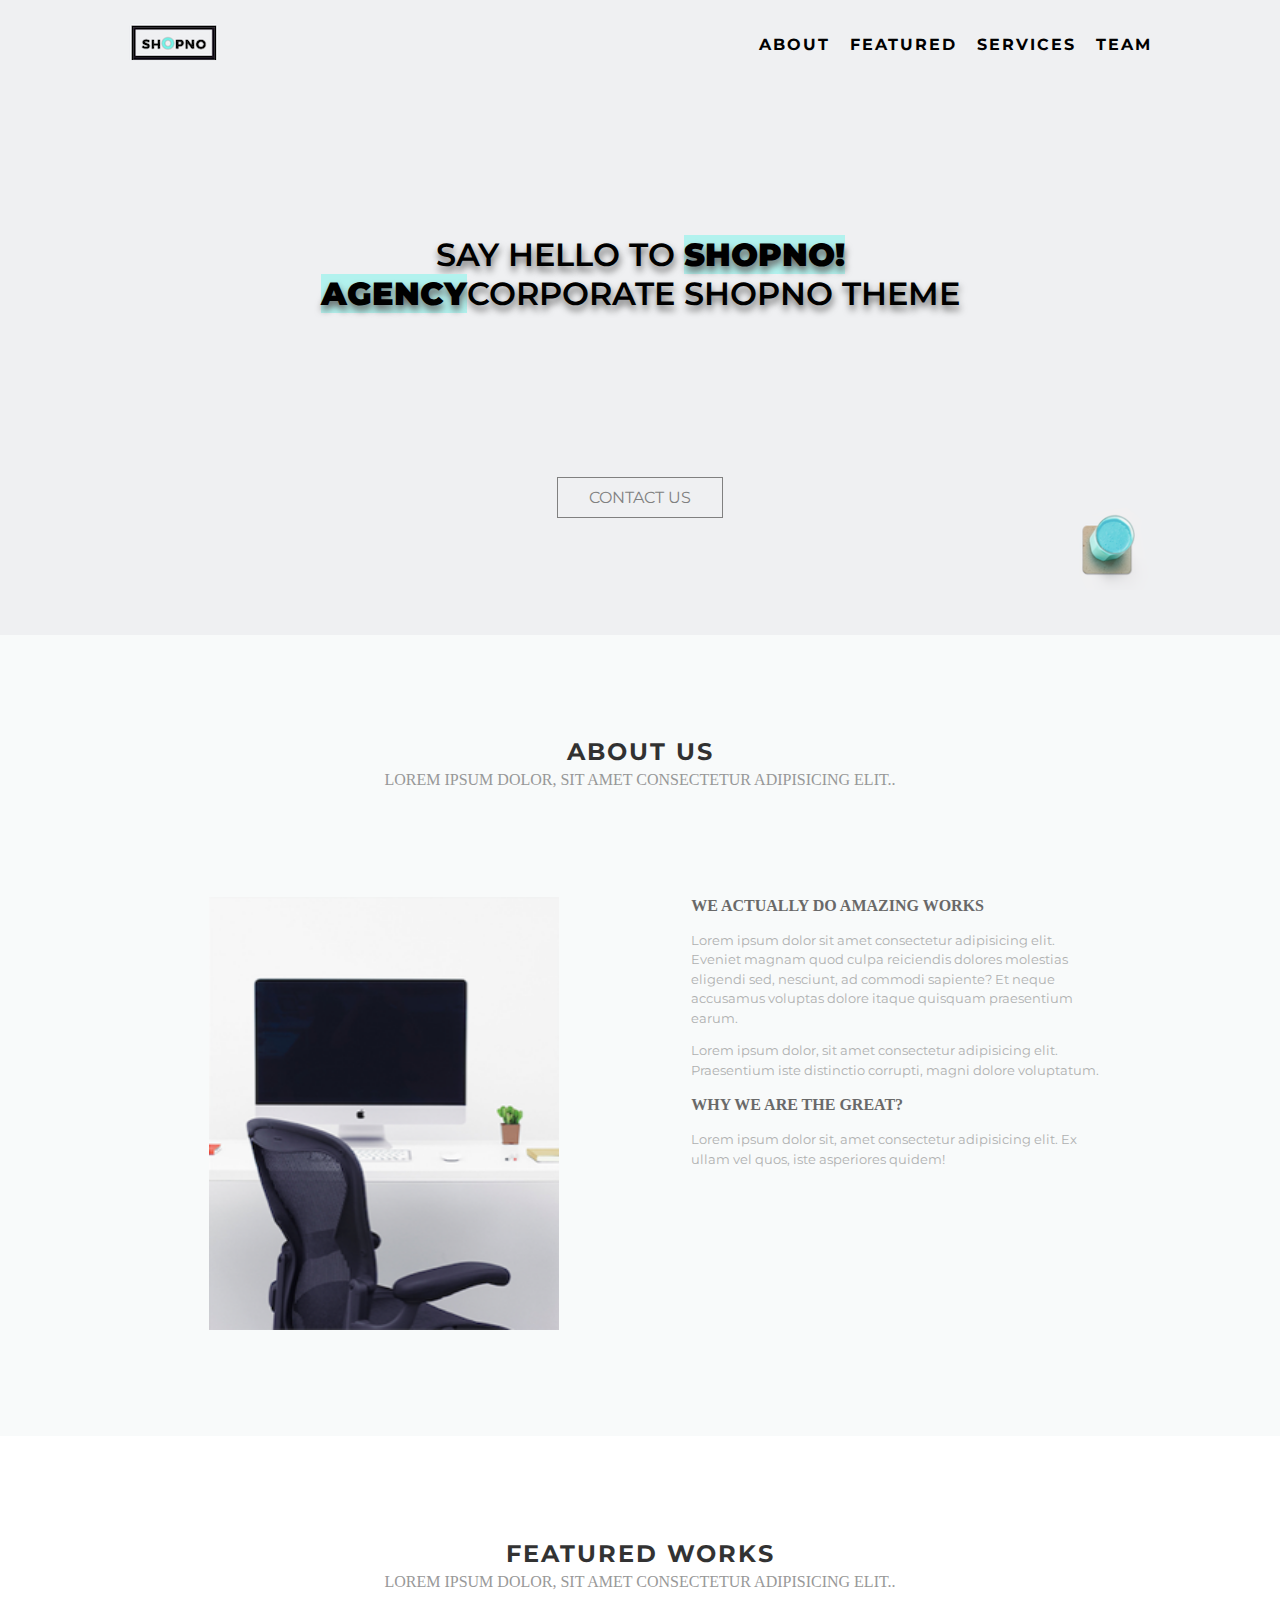
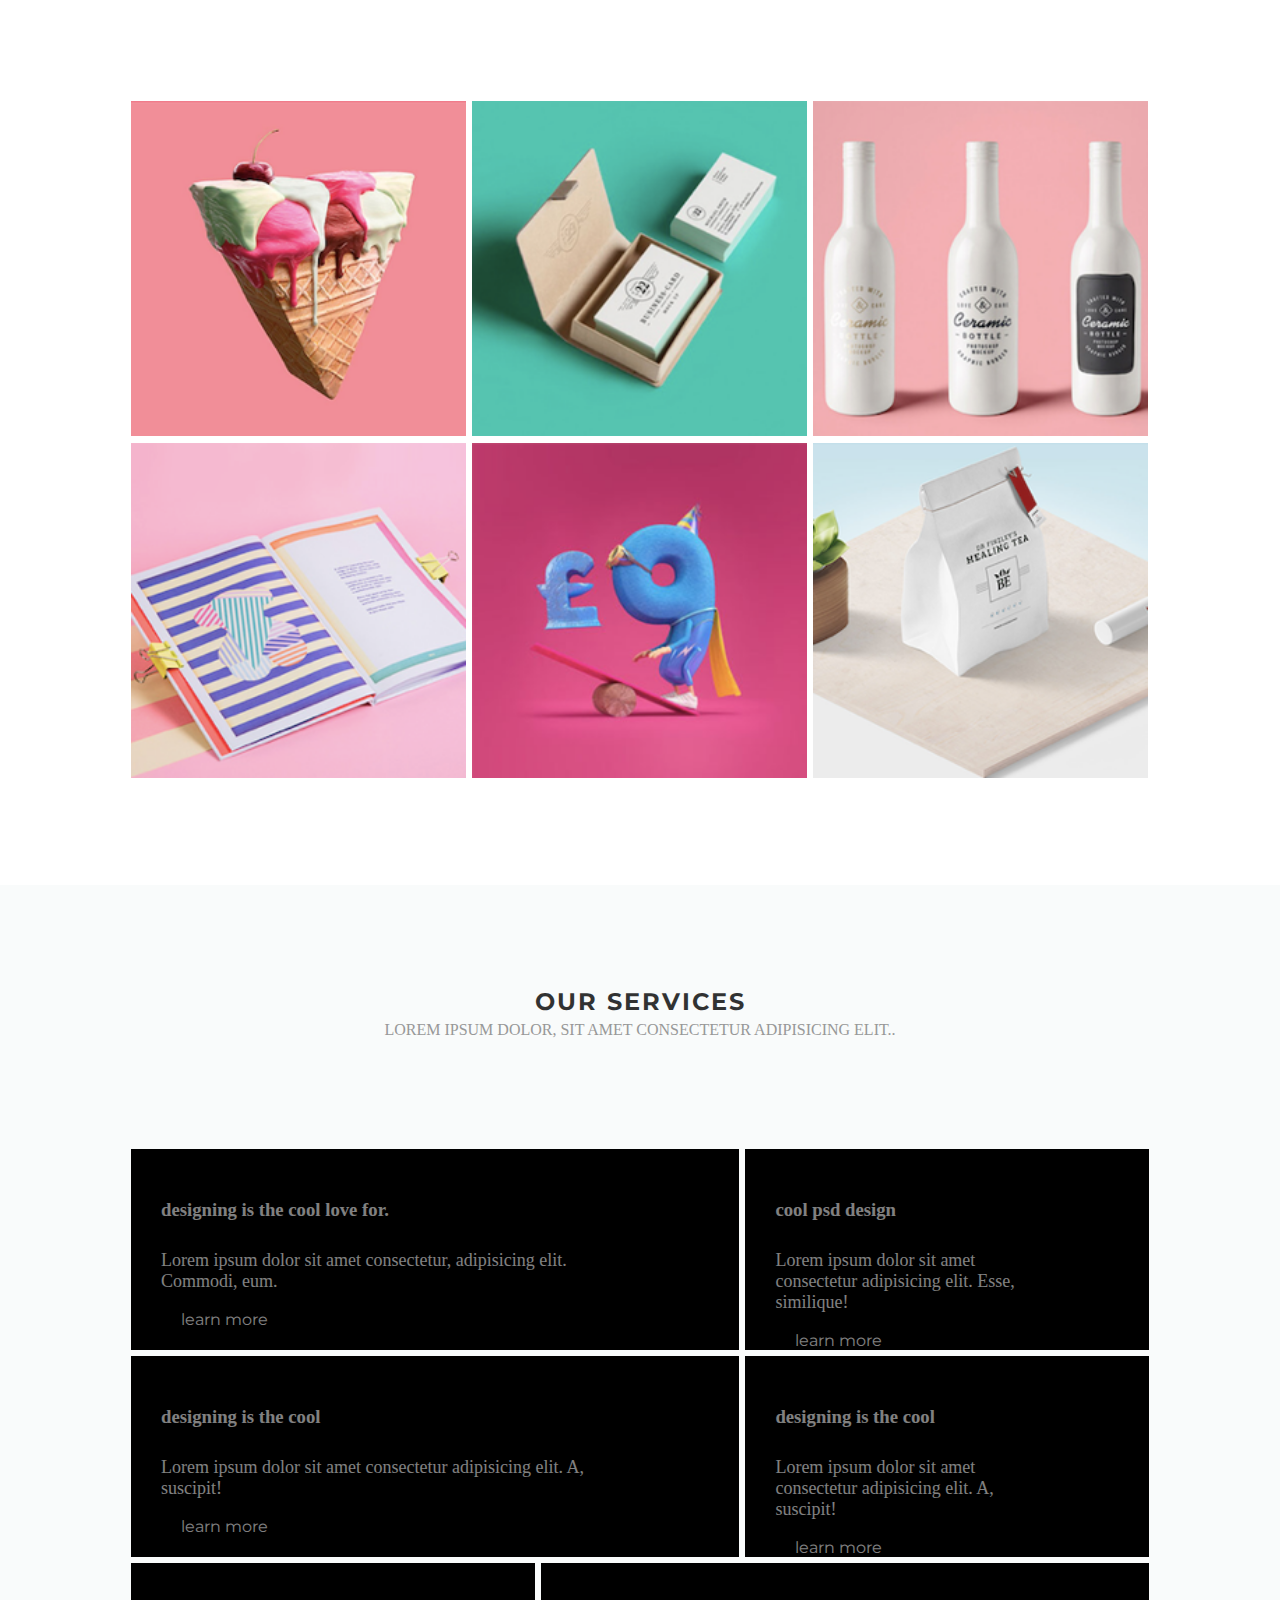
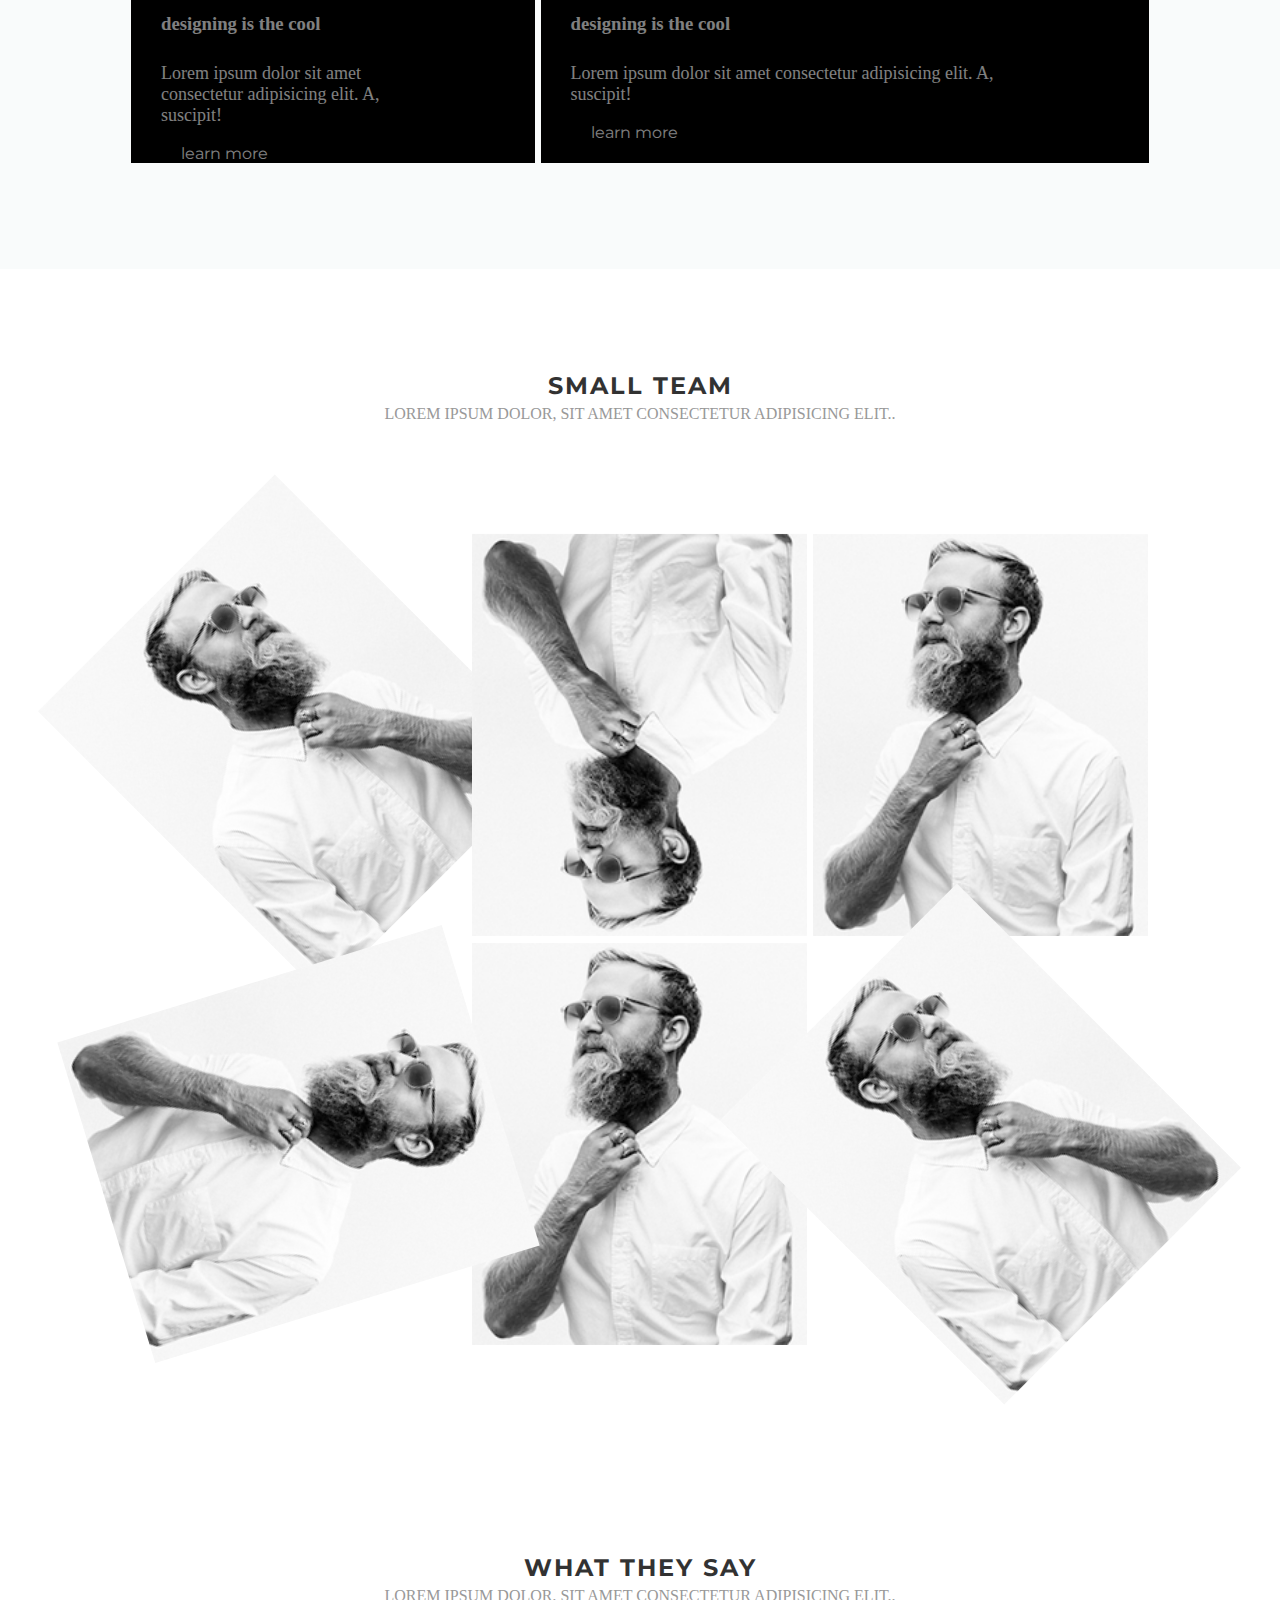
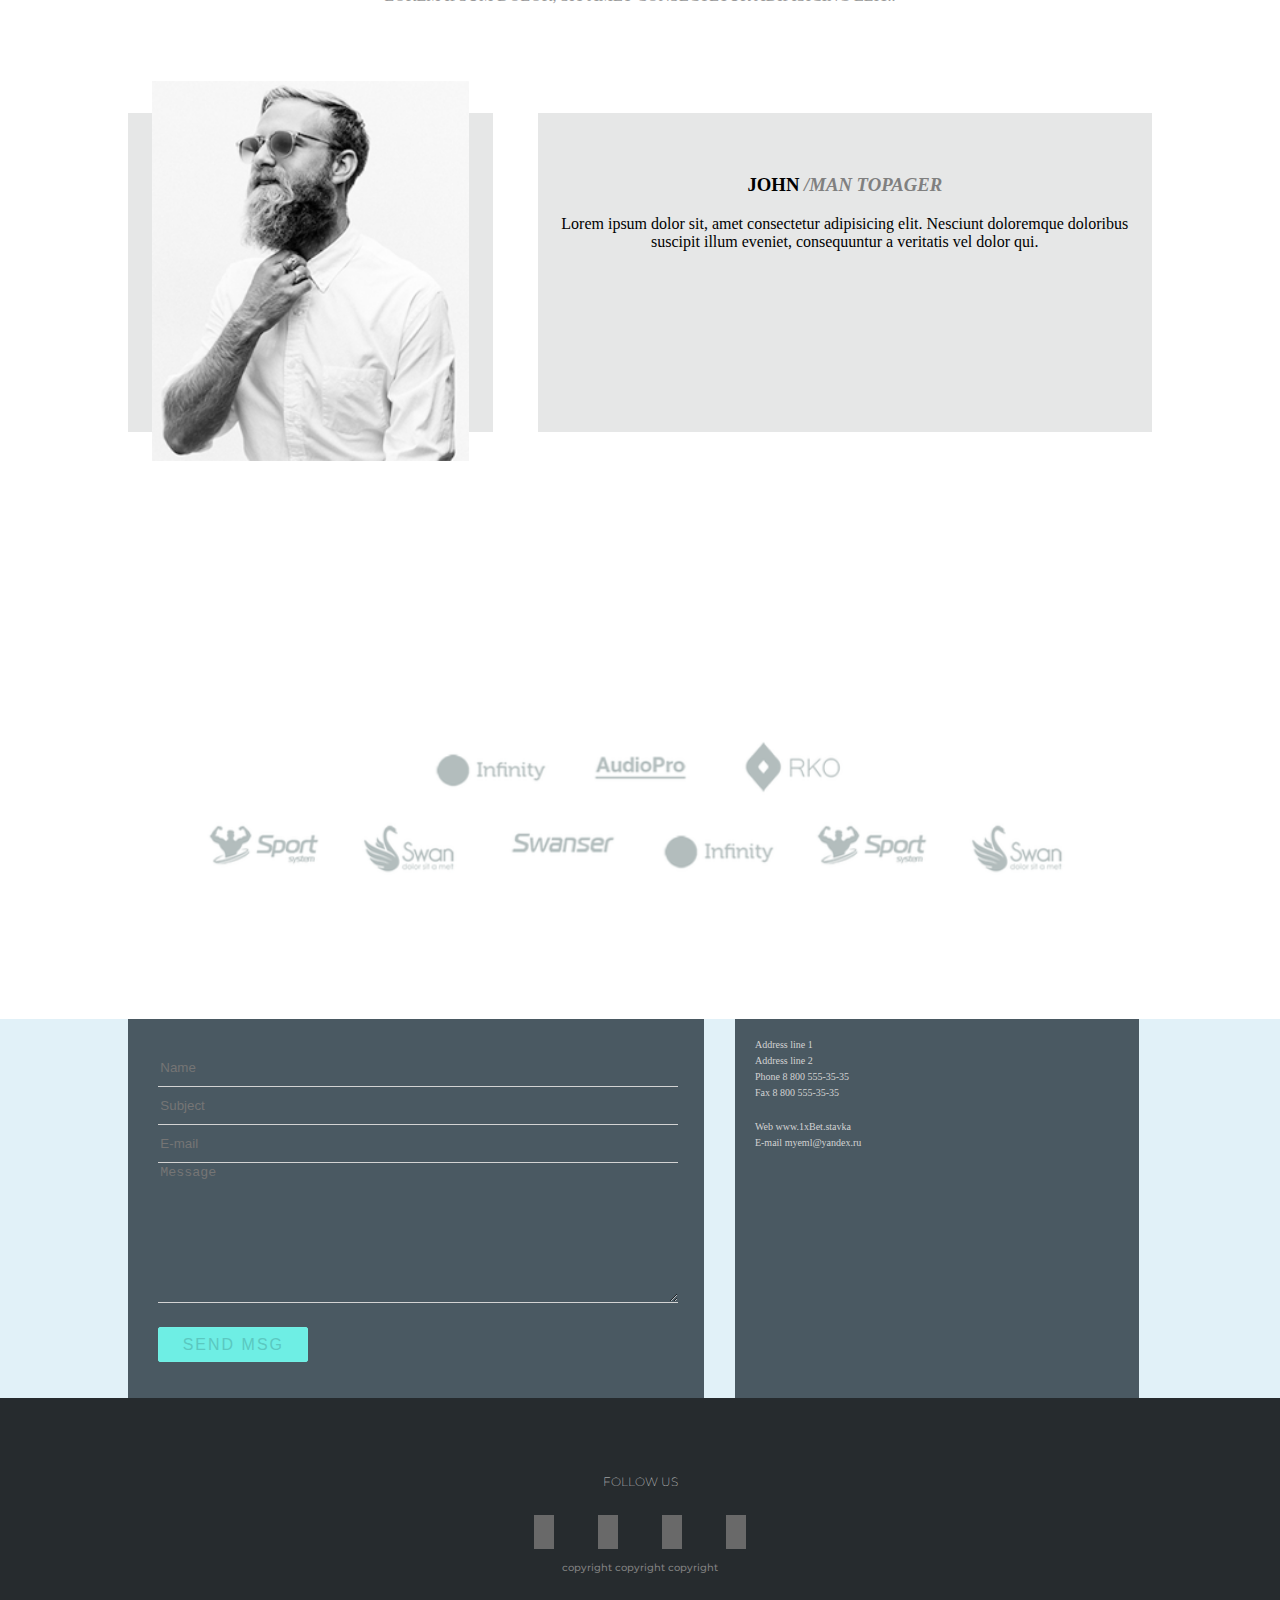
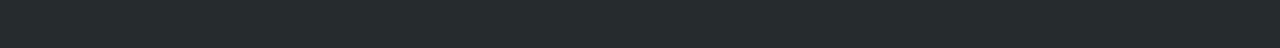
==== index.html @ 4cbec258 "(наверное) исправил все косяки" ====
<!DOCTYPE html>
<html lang="en">
    <head>
        <meta charset="utf-8">
        <title>site</title>
        <meta name="description" content="">
        <meta name="keywords" content="">
        <link rel="stylesheet" href="css/style.css">
        <link rel="shortcut icon" href="">
        <link rel="preconnect" href="https://fonts.googleapis.com">
        <link rel="preconnect" href="https://fonts.gstatic.com" crossorigin>
        <link href="https://fonts.googleapis.com/css2?family=DM+Serif+Text&family=Montserrat:wght@506;700&family=Permanent+Marker&display=swap" rel="stylesheet">
        <link rel="stylesheet" href="css/icons/uicons-regular-rounded.css">
        <link rel="shortcut icon" href="">
    </head>
    <body>
     <header>
        <a href="index.html">
            <img src = "img/img_logo.png" alt = "logo" class = "header-logo">
        </a>
        <ul class="header-nav">
            <li><a href="#about">about</a></li>
            <li><a href="#featured">featured</a></li>
            <li><a href="#services">services</a></li>
            <li><a href="#team">team</a></li>
        </ul>
    </header>
    <div class="container">
        <section class="section-main">
            <h1 class="section-main_title">say hello to <b class="my-bold">shopno!</b><br>
                <b class="my-bold">agency</b>corporate shopno theme</h1>
            <a class="section-main_btn" href="#contacts">contact us</a><br>
            <img class="section-main_img" src="img/img_header.png" alt="imggggg">
        </section>
        <a name="about"></a>
        <section class="section-about">
            <div class="section-name">
                <h2>about us</h2>
                <p>Lorem ipsum dolor, sit amet consectetur adipisicing elit..</p>
            </div>
            <div class="section-about_content">
                <div>
                    <img src="img/slider/slider.png" alt="slider">
                </div>
                <div>
                    <h3>we actually do amazing works</h3>
                    <p>Lorem ipsum dolor sit amet consectetur adipisicing elit. Eveniet magnam quod culpa reiciendis dolores molestias eligendi sed, nesciunt, ad commodi sapiente? Et neque accusamus voluptas dolore itaque quisquam praesentium earum.</p>
                    <p>Lorem ipsum dolor, sit amet consectetur adipisicing elit. Praesentium iste distinctio corrupti, magni dolore voluptatum.</p>
                    <h3>why we are the great?</h3>
                    <p>Lorem ipsum dolor sit, amet consectetur adipisicing elit. Ex ullam vel quos, iste asperiores quidem!</p>
                </div>
            </div>
        </section>
        <a name="featured"></a>
        <section class="section-featured">
            <div class="section-name">
                <h2>featured works</h2>
                <p>Lorem ipsum dolor, sit amet consectetur adipisicing elit..</p>
            </div>
            <div class="section-featured_content">
                <div>
                    <div><img src="img/featured/1.1.png" alt="featured-work"></div>
                    <div><img src="img/featured/1.2.png" alt="featured-work"></div>
                    <div><img src="img/featured/1.3.png" alt="featured-work"></div>
                </div>
                <div>
                    <div><img src="img/featured/2.1.png" alt="featured-work"></div>
                    <div><img src="img/featured/2.2.png" alt="featured-work"></div>
                    <div><img src="img/featured/2.3.png" alt="featured-work"></div>
                </div>
            </div>
        </section>
        <a name="services"></a>
        <section class="section-services">
            <div class="section-name">
                <h2>our services</h2>
                <p>Lorem ipsum dolor, sit amet consectetur adipisicing elit..</p>
            </div>
            <div class="section-services_content">
                <div>
                    <div class="section-services_hover-template">
                        <div>
                            <h3>designing is the cool love for.</h3>
                            <p>Lorem ipsum dolor sit amet consectetur, adipisicing elit. Commodi, eum.</p>
                            <a>learn more
                                <i class="fi-rr-arrow-right"></i>
                            </a>
                        </div>
                        <!-- <span>
                            <h3></h3>
                            <p>Lorem ipsum dolor sit amet consectetur, adipisicing elit. Deleniti et, veniam inventore accusantium molestias placeat. Repellat provident reiciendis quaerat fugiat?</p>
                        </span> -->
                    </div>
                    <div class="section-services_hover-template">
                        <div>
                            <h3>cool psd design</h3>
                            <p>Lorem ipsum dolor sit amet consectetur adipisicing elit. Esse, similique!</p>
                            <a>learn more</a>
                        </div>
                        
                        <!-- <span>
                            <h3></h3>
                            <p>Lorem ipsum dolor sit amet consectetur, adipisicing elit. Deleniti et, veniam inventore accusantium molestias placeat. Repellat provident reiciendis quaerat fugiat?</p>
                        </span> -->
                    </div>
                </div>
                <div>
                    <div class="section-services_hover-template">
                        <div>
                            <h3>designing is the cool</h3>
                            <p>Lorem ipsum dolor sit amet consectetur adipisicing elit. A, suscipit!</p>
                            <a>learn more</a>
                        </div>
                        
                        <!-- <span>
                            <h3></h3>
                            <p>Lorem ipsum dolor sit amet consectetur, adipisicing elit. Deleniti et, veniam inventore accusantium molestias placeat. Repellat provident reiciendis quaerat fugiat?</p>
                        </span> -->
                    </div>
                    <div class="section-services_hover-template">
                        <div>
                            <h3>designing is the cool</h3>
                            <p>Lorem ipsum dolor sit amet consectetur adipisicing elit. A, suscipit!</p>
                            <a>learn more</a>
                        </div>
                        <!-- <span>
                            <h3></h3>
                            <p>Lorem ipsum dolor sit amet consectetur, adipisicing elit. Deleniti et, veniam inventore accusantium molestias placeat. Repellat provident reiciendis quaerat fugiat?</p>
                        </span> -->
                    </div>
                </div>
                <div>
                    <div class="section-services_hover-template">
                        <div>
                            <h3>designing is the cool</h3>
                            <p>Lorem ipsum dolor sit amet consectetur adipisicing elit. A, suscipit!</p>
                            <a>learn more</a>
                        </div>
                        <!-- <span>
                            <h3></h3>
                            <p>Lorem ipsum dolor sit amet consectetur, adipisicing elit. Deleniti et, veniam inventore accusantium molestias placeat. Repellat provident reiciendis quaerat fugiat?</p>
                        </span> -->
                    </div>
                    <div class="section-services_hover-template">
                        <div>
                            <h3>designing is the cool</h3>
                            <p>Lorem ipsum dolor sit amet consectetur adipisicing elit. A, suscipit!</p>
                            <a>learn more</a>
                        </div>
                        <!-- <span>
                            <h3></h3>
                            <p>Lorem ipsum dolor sit amet consectetur, adipisicing elit. Deleniti et, veniam inventore accusantium molestias placeat. Repellat provident reiciendis quaerat fugiat?</p>
                        </span> -->
                    </div>
                </div>
            </div>
        </section>
        <a name="team"></a>
        <section class="section-team">
            <div class="section-name">
                <h2>small team</h2>
                <p>Lorem ipsum dolor, sit amet consectetur adipisicing elit..</p>
            </div>
            <div class="section-team_content">
                <div>
                    <div>
                        <img src="img/team/john.png" alt="dude">
                        <span class="first">
                            <h3>AL RAYAN<i>/UI designer</i></h3>
                            <p>Lorem ipsum dolor sit amet consectetur, adipisicing elit. Deleniti et, veniam inventore accusantium molestias placeat. Repellat provident reiciendis quaerat fugiat?</p>
                            <ul>
                                <li><a href=""><i class="fi-rr-paper-plane"></i></a></li>
                                <li><a href=""><i class="fi-rr-paper-plane"></i></a></li>
                            </ul>
                        </span>
                    </div>
                    <div>
                        <img src="img/team/john.png" alt="dude">
                        <span class="second">
                            <h3>AL RAYAN<i>/UI designer</i></h3>
                            <p>Lorem ipsum dolor sit amet consectetur, adipisicing elit. Deleniti et, veniam inventore accusantium molestias placeat. Repellat provident reiciendis quaerat fugiat?</p>
                            <ul>
                                <li><a href=""><i class="fi-rr-paper-plane"></i></a></li>
                                <li><a href=""><i class="fi-rr-paper-plane"></i></a></li>
                            </ul>
                        </span>
                    </div>
                    <div>
                        <img src="img/team/john.png" alt="dude">
                        <span class="third">
                            <h3>AL RAYAN<i>/UI designer</i></h3>
                            <p>Lorem ipsum dolor sit amet consectetur, adipisicing elit. Deleniti et, veniam inventore accusantium molestias placeat. Repellat provident reiciendis quaerat fugiat?</p>
                            <ul>
                                <li><a href=""><i class="fi-rr-paper-plane"></i></a></li>
                                <li><a href=""><i class="fi-rr-paper-plane"></i></a></li>
                            </ul>
                        </span>
                    </div>
                </div>
                <div>
                    <div>
                        <img src="img/team/john.png" alt="dude">
                        <span class="first">
                            <h3>AL RAYAN<i>/UI designer</i></h3>
                            <p>Lorem ipsum dolor sit amet consectetur, adipisicing elit. Deleniti et, veniam inventore accusantium molestias placeat. Repellat provident reiciendis quaerat fugiat?</p>
                            <ul>
                                <li><a href=""><i class="fi-rr-paper-plane"></i></a></li>
                                <li><a href=""><i class="fi-rr-paper-plane"></i></a></li>
                            </ul>
                        </span>
                    </div>
                    <div>
                        <img src="img/team/john.png" alt="dude">
                        <span class="second">
                            <h3>AL RAYAN<i>/UI designer</i></h3>
                            <p>Lorem ipsum dolor sit amet consectetur, adipisicing elit. Deleniti et, veniam inventore accusantium molestias placeat. Repellat provident reiciendis quaerat fugiat?</p>
                            <ul>
                                <li><a href=""><i class="fi-rr-paper-plane"></i></a></li>
                                <li><a href=""><i class="fi-rr-paper-plane"></i></a></li>
                            </ul>
                        </span>
                    </div>
                    <div>
                        <img src="img/team/john.png" alt="dude">
                        <span class="third">
                            <h3>AL RAYAN<i>/UI designer</i></h3>
                            <p>Lorem ipsum dolor sit amet consectetur, adipisicing elit. Deleniti et, veniam inventore accusantium molestias placeat. Repellat provident reiciendis quaerat fugiat?</p>
                            <ul>
                                <li><a href=""><i class="fi-rr-paper-plane"></i></a></li>
                                <li><a href=""><i class="fi-rr-paper-plane"></i></a></li>
                            </ul>
                        </span>
                    </div>
                </div>
            </div>
        </section>
        <section class="section-say">
            <div class="section-name">
                <h2>what they say</h2>
                <p>Lorem ipsum dolor, sit amet consectetur adipisicing elit..</p>
            </div>
            <div class="section-say_content">
                <div>
                    <div>
                        <img src="./img/team/john.png" alt="">
                    </div>
                    <div>
                        <h3>John <i>/Man Topager</i></h3>
                        <p>
                            Lorem ipsum dolor sit, amet consectetur adipisicing elit.
                            Nesciunt doloremque doloribus suscipit
                            illum eveniet, consequuntur a veritatis vel dolor qui.
                        </p>
                    </div>
                </div>
            </div>
        </section>
        <section class="section-logo">
            <img src="./img/logo/infinity.png" alt="">
            <img src="./img/logo/audiopro.png" alt="">
            <img src="./img/logo/rko.png" alt="">
            <br>
            <img src="./img/logo/sport.png" alt="">
            <img src="./img/logo/swan.png" alt="">
            <img src="./img/logo/swancer.png" alt="">
            <img src="./img/logo/infinity.png" alt="">
            <img src="./img/logo/sport.png" alt="">
            <img src="./img/logo/swan.png" alt="">
        </section>
        <a name="contacts"></a>
        <section class="section-contacts">
            <div class="section-contacts_content">
                <div>
                    <form action="">
                        <input type="text" name="nam" placeholder="Name">
                        <input type="text" name="sub" placeholder="Subject">
                        <input type="text" name="eml" placeholder="E-mail">
                        <textarea name="msg" id="" rows="9" placeholder="Message"></textarea>
                        <input type="submit" sen="sen" value="SEND MSG">
                    </form>
                </div>
                <div>
                    <ul>
                        <li>Address line 1</li>
                        <li>Address line 2</li>
                        <li>Phone 8 800 555-35-35</li>
                        <li>Fax 8 800 555-35-35</li>
                        <br>
                        <li>Web www.1xBet.stavka</li>
                        <li>E-mail myeml@yandex.ru</li>
                    </ul>
                    <iframe src="https://www.google.com/maps/embed?pb=!1m18!1m12!1m3!1d9689851.391146045!2d9.867688616205793!3d53.634732650579416!2m3!1f0!2f0!3f0!3m2!1i1024!2i768!4f13.1!3m3!1m2!1s0x47d8774ed42712a9%3A0x21ca80abf36db5bb!2z0JrQtdC80LHRgNC40LTQttGB0LrQuNC5INGD0L3QuNCy0LXRgNGB0LjRgtC10YI!5e0!3m2!1sru!2sru!4v1650623091844!5m2!1sru!2sru"
                    width="100%" height="180" style="border:0;" allowfullscreen="" loading="lazy" referrerpolicy="no-referrer-when-downgrade"></iframe>
                </div>
            </div>
        </section>
    </div>
        <footer>
            <h3>FOLLOW US</h3>
            <center>
                <ul>
                    <li>
                        <a href=""><i class="fi-rr-paper-plane"></i></a>
                    </li>
                    <li>
                        <a href=""><i class="fi-rr-paper-plane"></i></a>
                    </li>
                    <li>
                        <a href=""><i class="fi-rr-envelope"></i></a>
                    </li>
                    <li>
                        <a href=""><i class="fi-rr-envelope"></i></a>
                    </li>
                </ul>
            <p>copyright copyright copyright</p>
            </center>
        </footer>
    </body>
</html>
---- css/style.css ----
@import url('https://cdn-uicons.flaticon.com/uicons-regular-rounded/css/uicons-regular-rounded.css');

html,
body {
    margin: 0;
    padding: 0;
}

header {
    width: 80%;
    height: auto;
    margin: 0;
    padding: 20px 10%;
    background: #eff0f2;
    position: fixed;
    top: 0;
    z-index: 100;
    color: black;
    font: 'Montserrat'(200, 700);
}

.header-nav {
    width: auto;
    height: auto;
    margin: 0;
    padding: 0;
    float: right;
    color: black;
}

.header-nav>li {
    width: auto;
    height: auto;
    margin: 0;
    padding: 15px 0 0 20px;
    list-style-type: none;
    float: left;
}

.header-nav>li>a {
    width: auto;
    height: auto;
    color: black;
    margin: 0;
    padding: 0;
    text-decoration: none;
    font-family: 'Montserrat', sans-serif;
    font-weight: 700;
    text-transform: uppercase;
    letter-spacing: 2px;
}

.header-nav>li>a:hover {
    color: aqua;
}

/************************/

.container {
    width: 100%;
    height: auto;
    margin: 0;
    padding: 0;
    position: relative;
    top: 60px;
}

.section-main {
    background-color: #eff0f2;
    padding-bottom: 10%;
    text-align: center;
}


.section-main_title {
    text-transform: uppercase;
    font-family: 'Montserrat', sans-serif;
    font-weight: 600;
    font-size: 2em;
    text-shadow: dimgrey 1px 5px 7px;
    padding: 15% 0;
}

.section-main_btn {
    background-color: #eff0f2;
    color: grey;
    border: 1px solid;
    border-color: grey;
    text-decoration: none;
    text-transform: uppercase;
    margin: 0 auto;
    padding: 1% 3%;
    font-family: 'Montserrat', sans-serif;
}

.section-main_btn:hover {
    background-color: grey;
    color: #eff0f2;
    border-color: #eff0f2;
}

/* .section-main_img{
    position: absolute;
    bottom: 40px;
    right: 40px;
    width: auto;
    height: auto;
} */

.section-main_img {
    width: 80px;
    height: auto;
    float: right;
    margin: 0;
    padding: 0;
}

.my-bold {
    background-color: #b2f2ee;
}

section {
    width: 80%;
    height: auto;
    margin: 0;
    padding: 0 10%;
}

/*************************/

.section-name {
    width: 100%;
    height: auto;
    margin: 0;
    padding: 10% 0;
    text-align: center;
    opacity: 0.8;
}

.section-name>h2 {
    width: 100%;
    height: auto;
    margin: 0;
    padding: 0;
    color: #000;
    font-family: 'Montserrat', sans-serif;
    font-weight: 700;
    font-size: 27;
    text-transform: uppercase;
    letter-spacing: 2px;
}

.section-name>p {
    width: 100%;
    height: auto;
    margin: 0;
    padding: 5px 0;
    color: grey;
    text-transform: uppercase;
}

/***************************/

.section-about {
    background-color: #f8fafa;
}

.section-about_content {
    width: 100%;
    height: auto;
    padding-bottom: 10%;
    display: grid;
    grid-template-columns: [line1]50% [line2]50%;
}

.section-about_content>div:first-child {
    text-align: center;
}

/* nth_child(n)*/
.section-about_content>div:last-child {
    padding: 0 10%;
}

.section-about_content>div>img {
    width: 100%;
    height: auto;
    max-width: 350px;
}

.section-about_content>div>h3 {
    width: 100%;
    height: auto;
    font-size: 1em;
    font-weight: 700;
    text-transform: uppercase;
    color: dimgray;
}

.section-about_content>div>h3:first-child {
    margin-top: 0;
}

.section-about_content>div>p {
    width: 100%;
    height: auto;
    font-size: 13px;
    font-family: 'Montserrat', sans-serif;
    color: grey;
    opacity: 0.6;
    line-height: 1.5;
}

/*****************/

.section-featured_content {
    width: 100%;
    height: auto;
    padding-bottom: 10%;
}

.section-featured_content>div {
    width: 100%;
    height: auto;
    display: grid;
    grid-template-columns: [line1]33.3% [line2]33.3% [line3]33.3%;
}

.section-featured_content>div>div {
    margin: 0;
    padding: 3px 3px 0 3px;
}

.section-featured_content>div>div>img {
    width: 100%;
    height: auto;
}

/**********************/

.section-services {
    background-color: rgb(249, 251, 251);
}

.section-services_content {
    width: 100%;
    height: auto;
    padding-bottom: 10%;
}

.section-services_content > div {
    width: 100%;
    height: auto;
    display: grid;
    grid-template-columns: [line1]60% [line2]40%;
}

.section-services_content>div:last-child {
    display: grid;
    grid-template-columns: [line1]40% [line2]60%;
}

.section-services_content > div > div {
    margin: 3px;
    background-image: url(../img/slider/slider.png);
    background-attachment: fixed ;
    background-repeat: no-repeat;
    background-size: cover;
    background-color: #000;
}

.section-services_content > div > div > div{
    width: 100%;
    height: 100%;
    background-color: #000;
    opacity: 0.5;
    color: #fff;
}

.section-services_content > div > div > div > h3{
    width: 70%;
    height: auto;
    padding: 50px 30px 0 30px;
    margin-top: 0;
    color: #fff;
    font-weight: 700;
}

.section-services_content > div > div > div > p {
    width: 70%;
    height: auto;
    padding: 10px 30px 0 30px;
    font-size: 2vh;
}

.section-services_content > div > div > div > a{
    width: 70%;
    height: auto;
    padding: 50px 50px 0 50px;
    font-family: 'Montserrat', sans-serif;
    cursor: pointer;
}

/***************************************/

.section-team_content {
    width: 100%;
    height: auto;
    padding-bottom: 10%;
}

.section-team_content > div {
    width: 100%;
    height: auto;
    display: grid;
    grid-template-columns: [line1]33.3% [line2]33.3% [line3]33.3%;
}

.section-team_content > div > div {
    margin: 3px 3px 0 3px;
}

.section-team_content > div > div > img{
    width: 100%;
    height: auto;
    cursor: pointer;
}

/* *************   рофлы с Джоном   **************/
/**/  
/**/  .section-team_content > div:first-child > div:nth-child(2) > img{
/**/      transform: scaleY(-1);
/**/  }
/**/  
/**/  .section-team_content > div:last-child > div:nth-child(3) > img,
/**/  .section-team_content > div:first-child > div:nth-child(1) > img {
/**/     transform: scaleX(-1) rotate(45deg);
/**/      /* transform: rotate(45deg); */
/**/  }
/**/  
/**/  .section-team_content > div:last-child > div:nth-child(1) > img{
/**/      transform: rotate(73deg);
/**/  }
/**/   .section-team_content > div:first-child > div:nth-child(3) > img:hover {
    transform: rotate(128712312393deg);
    transition: 123123ms;
}
/**/   .section-team_content > div:last-child > div:nth-child(2) > img:hover{
/**/      transform: matrix(5, 2, -1, 2, 80, 80);
          filter: invert(1);
/**/      transition: 700ms;
/**/  }
/*********************************************** */



.section-team_content > div > div > img:hover ~ span {
    visibility: visible;
}

.section-team_content > div > div > span {
    visibility: hidden;
    width: 20.7%;
    height: auto;
    position: absolute;
    padding: 2%;
    background: #72f0e5;
    color: #000;
    -webkit-box-shadow: 2px 3px 7px #ccc;
    box-shadow: 2px 3px 7px #ccc;
}

/* NEW */
.section-team_content > div > div > span > ul{
    list-style-type: none;
}
.section-team_content > div > div > span > ul > li{
    float: left;
    padding: 0 1%;
}
.section-team_content > div > div > span > ul > li > a{
    text-decoration: none;
    color: #000;
}



.section-team_content > div > div > span.first {
    left: 11%;
    margin-top: 13%;
}

.section-team_content > div > div > span.second {
    left: 37.7%;
    margin-top: 13%;
}

.section-team_content > div > div > span.third {
    left: 64.3%;
    margin-top: 13%;
}

.section-team_content > div > div > span:hover {
    visibility: visible;
}

/***********************************/

.section-say_content {
    width: 100%;
    height: auto;
    padding-bottom: 10%;
}

.section-say_content > div {
    width: 100%;
    height: auto;
    display: grid;
    grid-template-columns: [line1]40% [line2]60%;
}

.section-say_content > div > div {
    height: 83%;
    text-align: center;
    background-color: rgb(230, 231, 231);
}

.section-say_content > div > div:first-child {
    margin-right: 45px;
}

.section-say_content > div > div > img {
    width: 87%;
    height: auto;
    position: relative;
    top: -10%;
}



.section-say_content > div > div > h3 {
    margin-top: 10%;
    font-size: 2vm;
    text-transform: uppercase;
}

.section-say_content > div > div > h3 > i {
    font-size: 1vm;
    color: gray;
}

.section-say_content > div > div > h3 > p {
    width: 70%;
    height: auto;
    padding: 0 15%;
    font-size: 1vm;
    color: gray;
    font-family: 'Montserrat', sans-serif;
    line-height: 2;
}

/*********************/

.section-logo {
    width: 100%;
    height: auto;
    padding: 10% 0;
    text-align: center;
}

.section-logo > img {
    width: 10%;
    height: auto;
    max-width: 150px;
    padding: 10px;
}

/**************************/

.section-contacts {
    background-color: aqua;
    width: 100%;
    height: auto;
}

.section-contacts_content{
    display: grid;
    grid-template-columns: [line1]60% [line2]40%;
    width: 100%;
    height: auto;
}

/*******************************/
.section-contacts {
    background: rgb(225, 241, 248);
}

.section-contacts_content {
    width: 100%;
    height: auto;
    display: grid;
    grid-template-columns: [line1]60% [line2]40%; 
    max-width: 79vw;
}

.section-contacts_content > div {
    width: 90%;
    height: auto;
    padding: 5%;
    background: rgb(74, 89, 98);
}

.section-contacts_content > div:first-child {
    width: 85%;
    margin: 0;
    height: auto;
}

.section-contacts_content > div > form {
    width: 100%;
    height: auto;
    margin: 0;
    padding: 0;
}

.section-contacts_content > div > form > input {
    width: 100%;
    height: 35px;
    border: none;
    border-bottom: 1px solid lightgray;
    color: #fff;
    background-color: transparent;
}

.section-contacts_content > div > form > input:last-child {
    border-radius: 2px;
    font-size: medium;
    background-color: #6eeee4;
    color: #5bc8c0;
    width: 150px;
    margin: 20px 0 5px 0;
    border: 1px solid rgb(114, 240, 229);
    letter-spacing: 2px;
    font-weight: 400;
    cursor: pointer;
}

.section-contacts_content > div > form > textarea {
    width: 100%;
    border: none;
    border-bottom: 1px solid lightgray;
    background-color: transparent;
    color: #fff;
}

.section-contacts_content > div > ul {
    width: 100%;
    height: auto;
    margin: 0;
    padding: 0;
}

.section-contacts_content > div > ul >li {
    width: 100%;
    height: auto;
    margin: 0;
    padding: 0 0 5px 0;
    color: lightgrey;
    list-style-type: none;
    font-size: 10px;
}

/*****************************/

footer {
    width: 100%;
    height: auto;
    margin-top: 60px;
    padding: 5% 0;
    background: rgb(38, 43, 46);
    text-align: center;
    font-family: 'Montserrat', sans-serif;
}

footer h3 {
    width: 100%;
    height: auto;
    padding: 0;
    color: lightgrey;
    font-weight: 200;
    font-size: 12px;
}

footer p {
    width: 100%;
    height: auto;
    color: grey;
    font-size: 10px;
    font-weight: 500;
    font-family: 'Montserrat', sans-serif;
}

footer ul {
    width: 300px;
    height: 50px;
    margin: 0;
    padding: 0;
    /* display: inline; */
}

footer ul li {
    width: 20%;
    height: 20%;
    padding: 0;
    margin: 8% 0 5% 0;
    /* margin-top: 10%;
    margin-right: 20%; */
    display: inline-block;
    /* float: left; */
    list-style-type: none;
}

footer ul li a {
    width: 20%;
    height: 20%;
    padding: 10px 10px 5px 10px;
    text-decoration: none;
    background-color: dimgrey;
}

footer ul li i {
    color: lightgrey;
    font-size: 15px;
}

footer ul li a:hover {
    background-color: #72f0e5;
}

footer ul li a i:hover {
    color: #000;
}
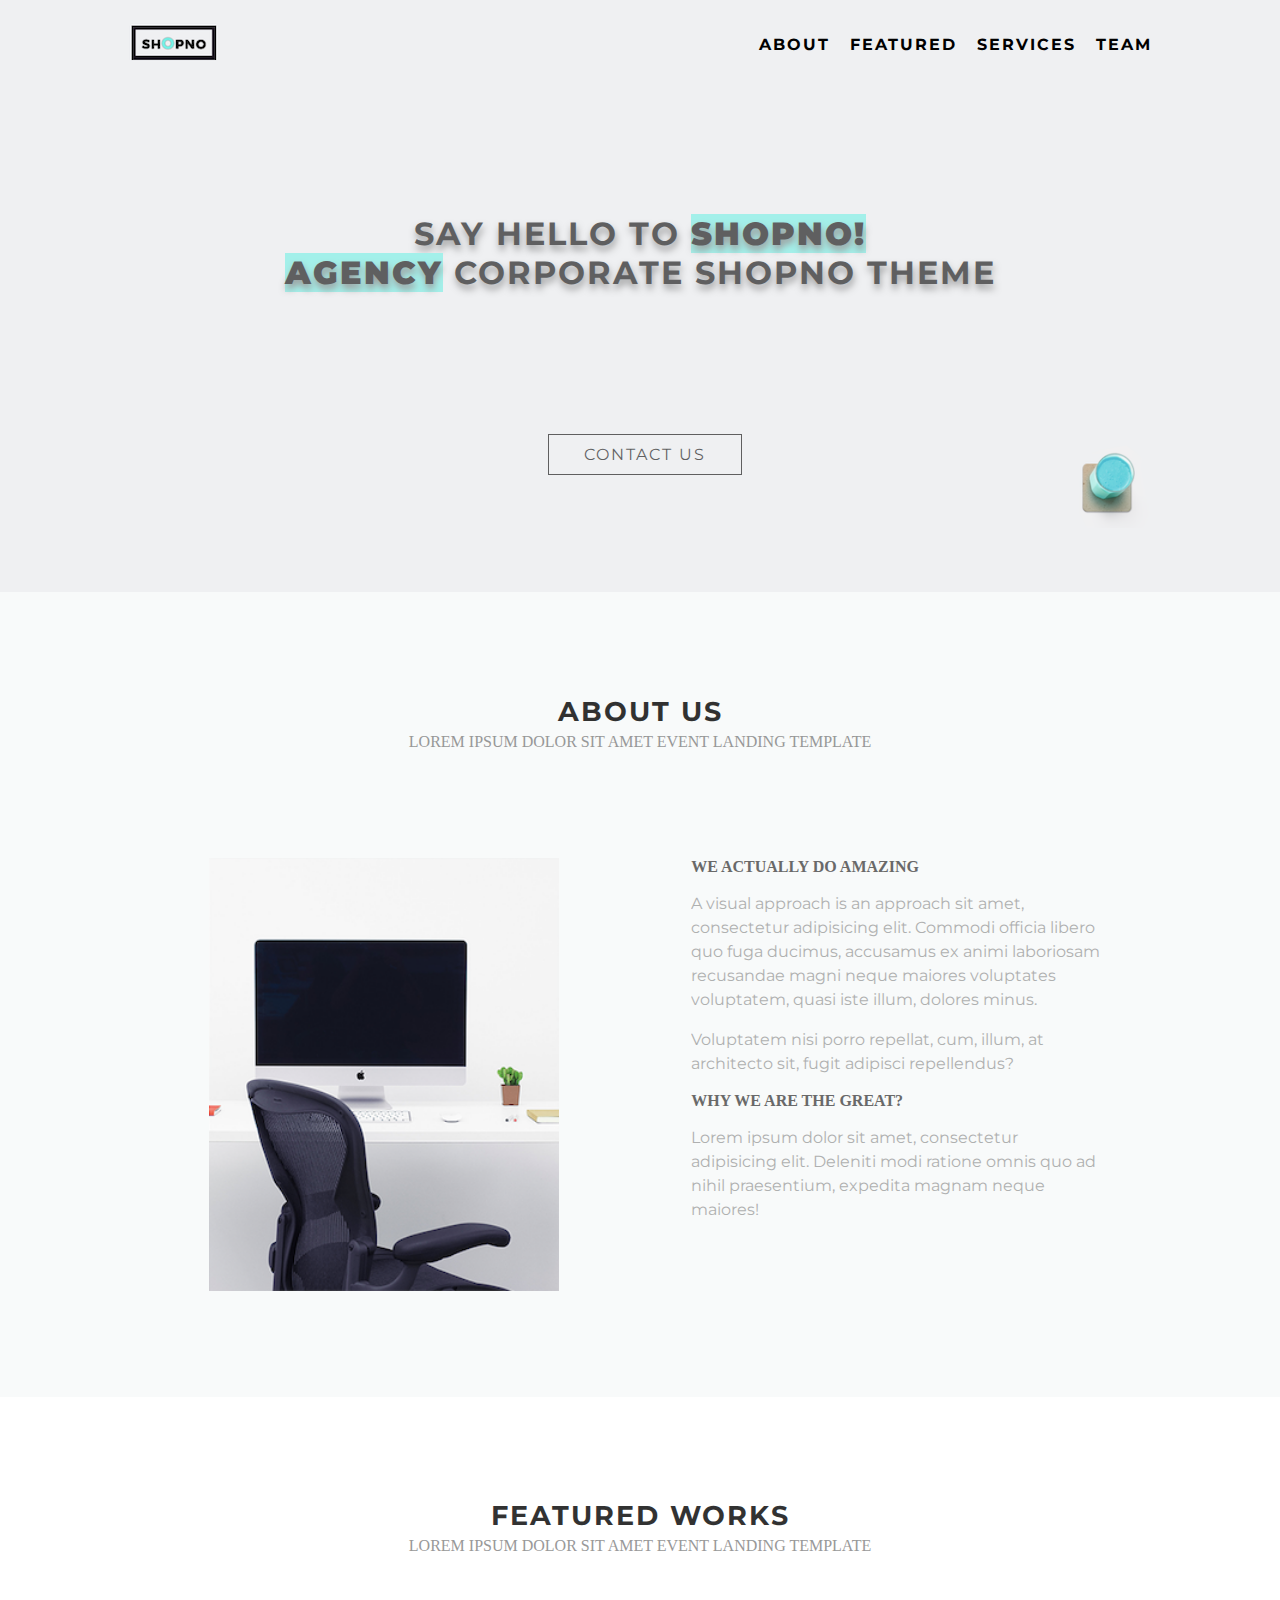
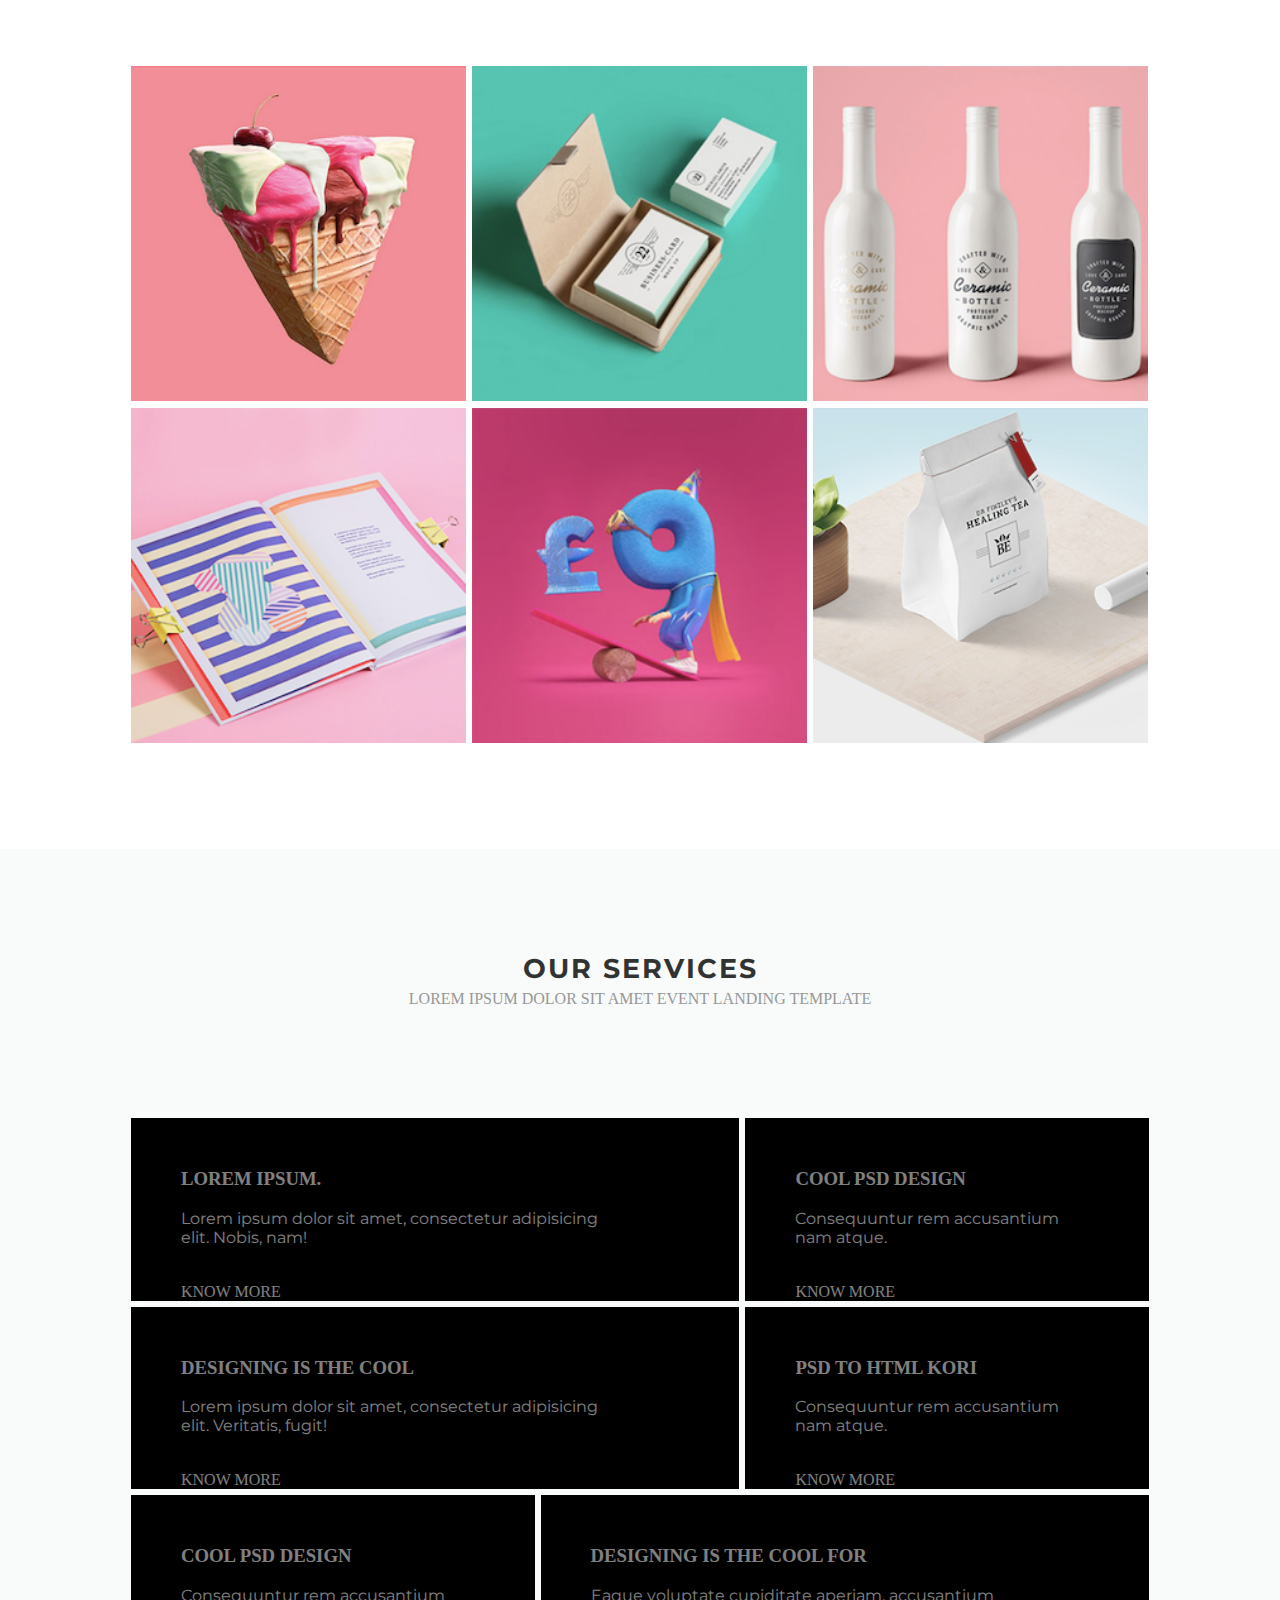
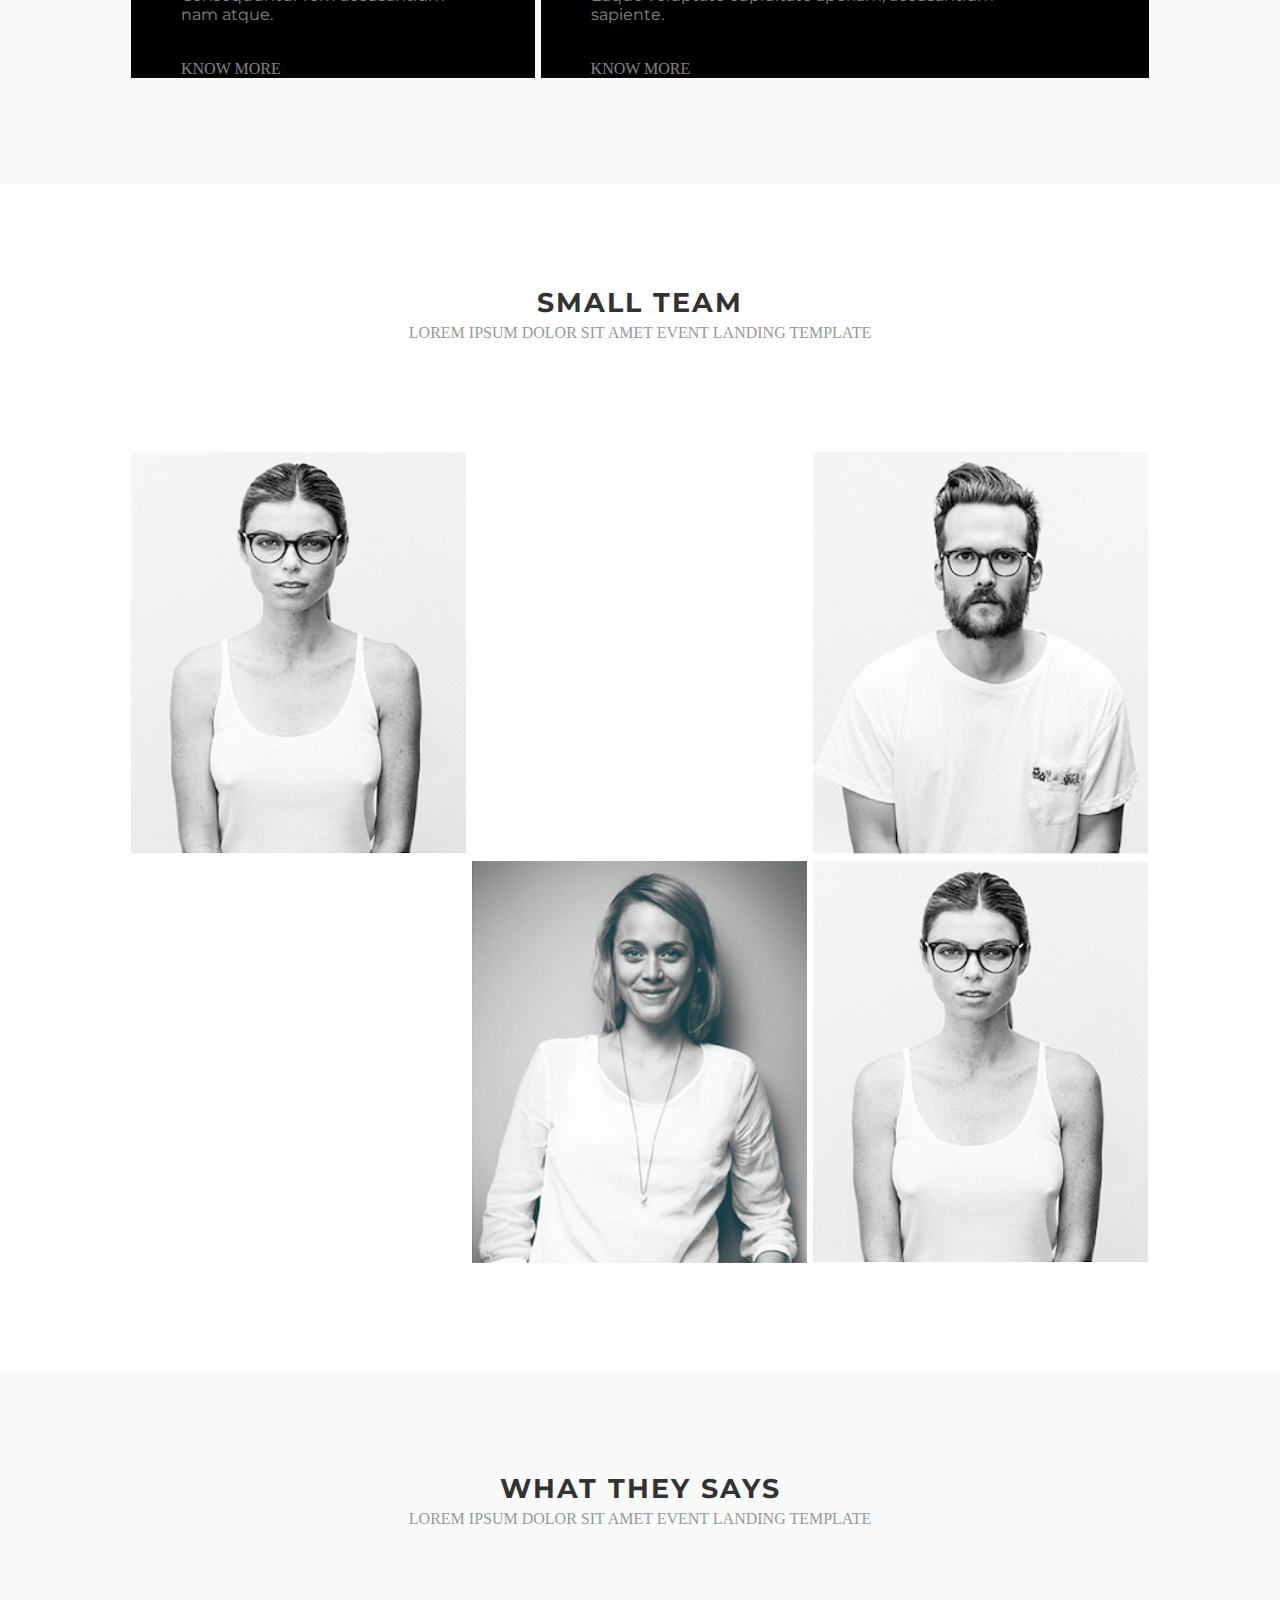
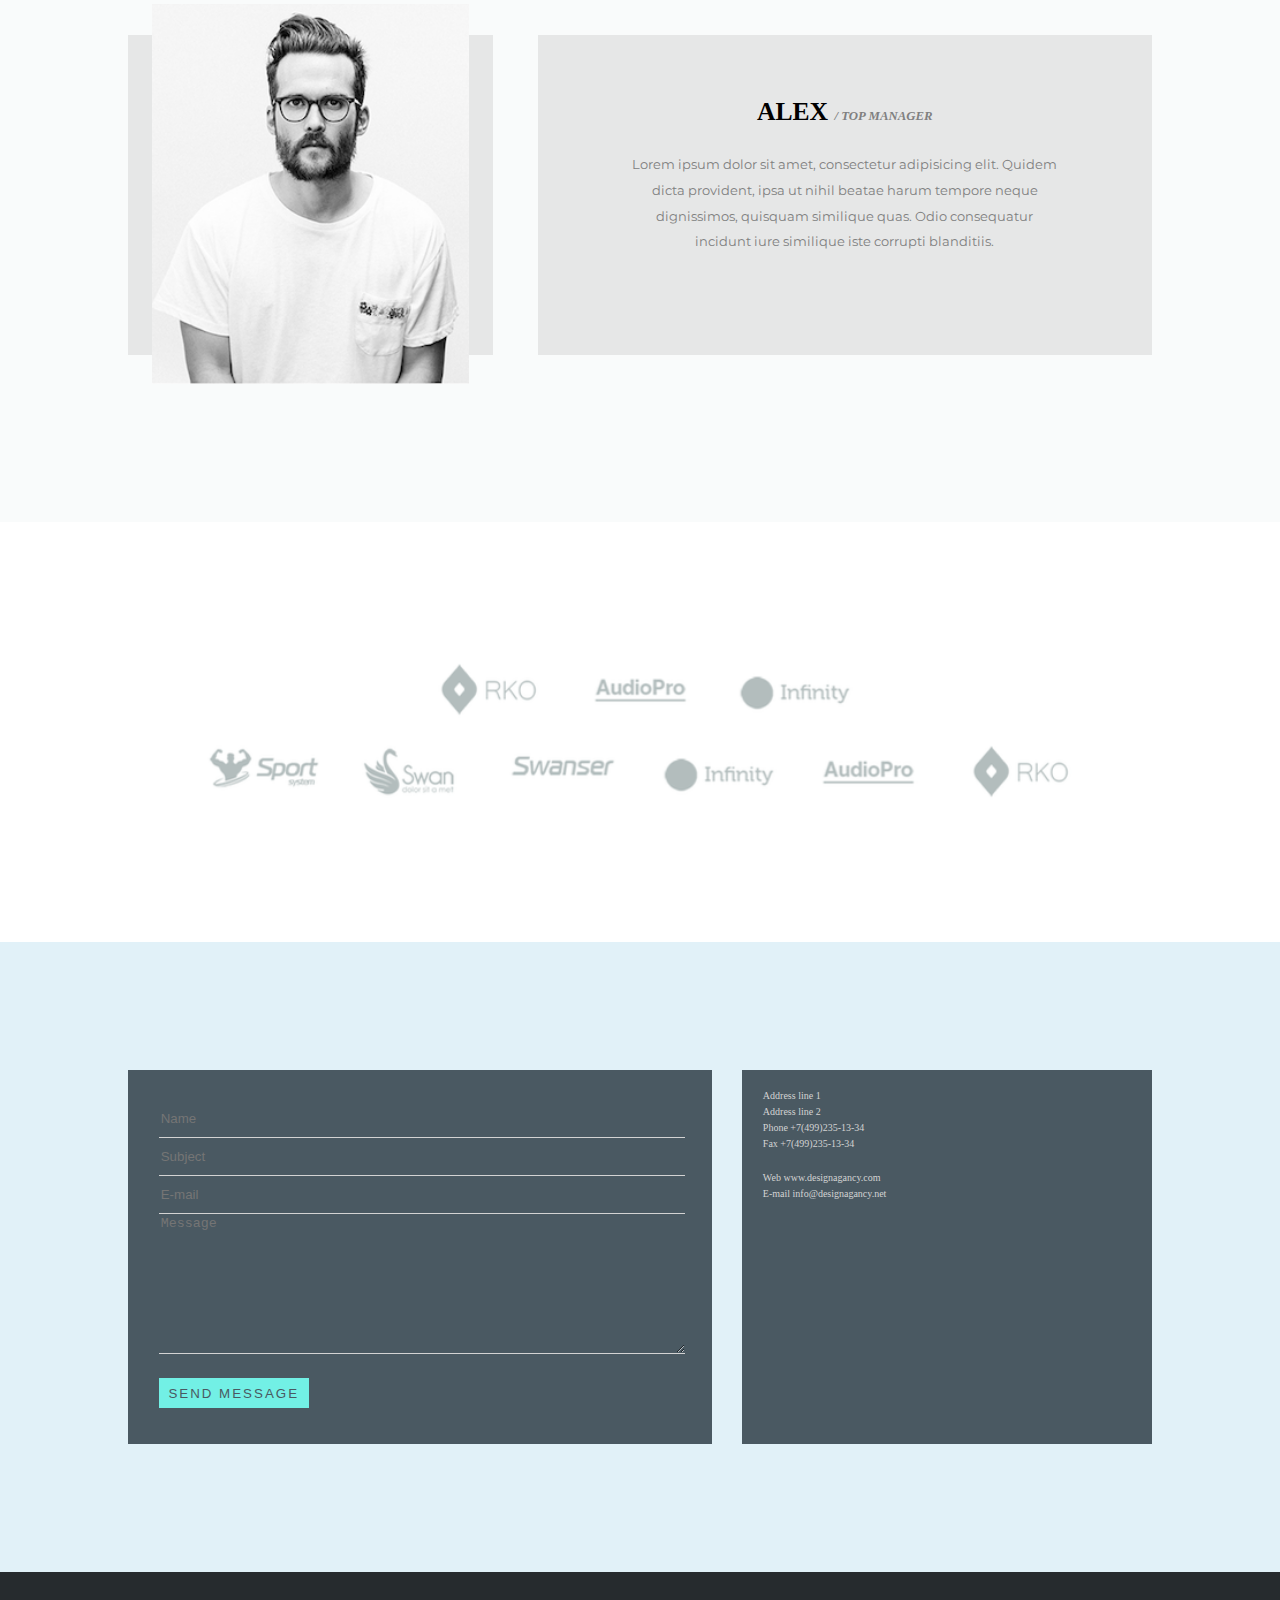
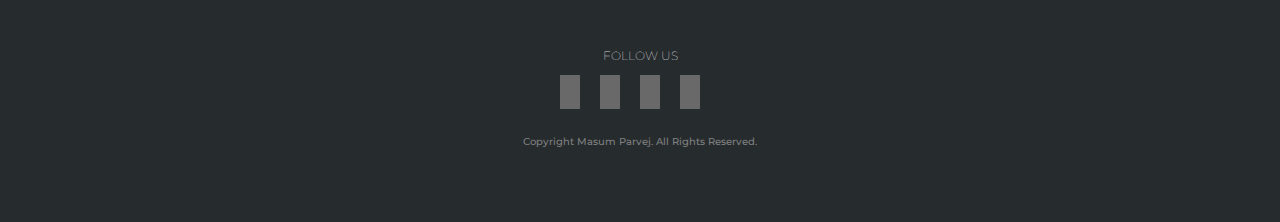
==== commit 4cfa0a42: "123" ====
--- a/index.html
+++ b/index.html
@@ -1,320 +1,343 @@
-<!DOCTYPE html>
-<html lang="en">
-    <head>
-        <meta charset="utf-8">
-        <title>site</title>
-        <meta name="description" content="">
-        <meta name="keywords" content="">
-        <link rel="stylesheet" href="css/style.css">
-        <link rel="shortcut icon" href="">
-        <link rel="preconnect" href="https://fonts.googleapis.com">
-        <link rel="preconnect" href="https://fonts.gstatic.com" crossorigin>
-        <link href="https://fonts.googleapis.com/css2?family=DM+Serif+Text&family=Montserrat:wght@506;700&family=Permanent+Marker&display=swap" rel="stylesheet">
-        <link rel="stylesheet" href="css/icons/uicons-regular-rounded.css">
-        <link rel="shortcut icon" href="">
-    </head>
-    <body>
-     <header>
-        <a href="index.html">
-            <img src = "img/img_logo.png" alt = "logo" class = "header-logo">
-        </a>
-        <ul class="header-nav">
-            <li><a href="#about">about</a></li>
-            <li><a href="#featured">featured</a></li>
-            <li><a href="#services">services</a></li>
-            <li><a href="#team">team</a></li>
-        </ul>
-    </header>
-    <div class="container">
-        <section class="section-main">
-            <h1 class="section-main_title">say hello to <b class="my-bold">shopno!</b><br>
-                <b class="my-bold">agency</b>corporate shopno theme</h1>
-            <a class="section-main_btn" href="#contacts">contact us</a><br>
-            <img class="section-main_img" src="img/img_header.png" alt="imggggg">
-        </section>
-        <a name="about"></a>
-        <section class="section-about">
-            <div class="section-name">
-                <h2>about us</h2>
-                <p>Lorem ipsum dolor, sit amet consectetur adipisicing elit..</p>
-            </div>
-            <div class="section-about_content">
-                <div>
-                    <img src="img/slider/slider.png" alt="slider">
-                </div>
-                <div>
-                    <h3>we actually do amazing works</h3>
-                    <p>Lorem ipsum dolor sit amet consectetur adipisicing elit. Eveniet magnam quod culpa reiciendis dolores molestias eligendi sed, nesciunt, ad commodi sapiente? Et neque accusamus voluptas dolore itaque quisquam praesentium earum.</p>
-                    <p>Lorem ipsum dolor, sit amet consectetur adipisicing elit. Praesentium iste distinctio corrupti, magni dolore voluptatum.</p>
-                    <h3>why we are the great?</h3>
-                    <p>Lorem ipsum dolor sit, amet consectetur adipisicing elit. Ex ullam vel quos, iste asperiores quidem!</p>
-                </div>
-            </div>
-        </section>
-        <a name="featured"></a>
-        <section class="section-featured">
-            <div class="section-name">
-                <h2>featured works</h2>
-                <p>Lorem ipsum dolor, sit amet consectetur adipisicing elit..</p>
-            </div>
-            <div class="section-featured_content">
-                <div>
-                    <div><img src="img/featured/1.1.png" alt="featured-work"></div>
-                    <div><img src="img/featured/1.2.png" alt="featured-work"></div>
-                    <div><img src="img/featured/1.3.png" alt="featured-work"></div>
-                </div>
-                <div>
-                    <div><img src="img/featured/2.1.png" alt="featured-work"></div>
-                    <div><img src="img/featured/2.2.png" alt="featured-work"></div>
-                    <div><img src="img/featured/2.3.png" alt="featured-work"></div>
-                </div>
-            </div>
-        </section>
-        <a name="services"></a>
-        <section class="section-services">
-            <div class="section-name">
-                <h2>our services</h2>
-                <p>Lorem ipsum dolor, sit amet consectetur adipisicing elit..</p>
-            </div>
-            <div class="section-services_content">
-                <div>
-                    <div class="section-services_hover-template">
-                        <div>
-                            <h3>designing is the cool love for.</h3>
-                            <p>Lorem ipsum dolor sit amet consectetur, adipisicing elit. Commodi, eum.</p>
-                            <a>learn more
-                                <i class="fi-rr-arrow-right"></i>
-                            </a>
-                        </div>
-                        <!-- <span>
-                            <h3></h3>
-                            <p>Lorem ipsum dolor sit amet consectetur, adipisicing elit. Deleniti et, veniam inventore accusantium molestias placeat. Repellat provident reiciendis quaerat fugiat?</p>
-                        </span> -->
-                    </div>
-                    <div class="section-services_hover-template">
-                        <div>
-                            <h3>cool psd design</h3>
-                            <p>Lorem ipsum dolor sit amet consectetur adipisicing elit. Esse, similique!</p>
-                            <a>learn more</a>
-                        </div>
-                        
-                        <!-- <span>
-                            <h3></h3>
-                            <p>Lorem ipsum dolor sit amet consectetur, adipisicing elit. Deleniti et, veniam inventore accusantium molestias placeat. Repellat provident reiciendis quaerat fugiat?</p>
-                        </span> -->
-                    </div>
-                </div>
-                <div>
-                    <div class="section-services_hover-template">
-                        <div>
-                            <h3>designing is the cool</h3>
-                            <p>Lorem ipsum dolor sit amet consectetur adipisicing elit. A, suscipit!</p>
-                            <a>learn more</a>
-                        </div>
-                        
-                        <!-- <span>
-                            <h3></h3>
-                            <p>Lorem ipsum dolor sit amet consectetur, adipisicing elit. Deleniti et, veniam inventore accusantium molestias placeat. Repellat provident reiciendis quaerat fugiat?</p>
-                        </span> -->
-                    </div>
-                    <div class="section-services_hover-template">
-                        <div>
-                            <h3>designing is the cool</h3>
-                            <p>Lorem ipsum dolor sit amet consectetur adipisicing elit. A, suscipit!</p>
-                            <a>learn more</a>
-                        </div>
-                        <!-- <span>
-                            <h3></h3>
-                            <p>Lorem ipsum dolor sit amet consectetur, adipisicing elit. Deleniti et, veniam inventore accusantium molestias placeat. Repellat provident reiciendis quaerat fugiat?</p>
-                        </span> -->
-                    </div>
-                </div>
-                <div>
-                    <div class="section-services_hover-template">
-                        <div>
-                            <h3>designing is the cool</h3>
-                            <p>Lorem ipsum dolor sit amet consectetur adipisicing elit. A, suscipit!</p>
-                            <a>learn more</a>
-                        </div>
-                        <!-- <span>
-                            <h3></h3>
-                            <p>Lorem ipsum dolor sit amet consectetur, adipisicing elit. Deleniti et, veniam inventore accusantium molestias placeat. Repellat provident reiciendis quaerat fugiat?</p>
-                        </span> -->
-                    </div>
-                    <div class="section-services_hover-template">
-                        <div>
-                            <h3>designing is the cool</h3>
-                            <p>Lorem ipsum dolor sit amet consectetur adipisicing elit. A, suscipit!</p>
-                            <a>learn more</a>
-                        </div>
-                        <!-- <span>
-                            <h3></h3>
-                            <p>Lorem ipsum dolor sit amet consectetur, adipisicing elit. Deleniti et, veniam inventore accusantium molestias placeat. Repellat provident reiciendis quaerat fugiat?</p>
-                        </span> -->
-                    </div>
-                </div>
-            </div>
-        </section>
-        <a name="team"></a>
-        <section class="section-team">
-            <div class="section-name">
-                <h2>small team</h2>
-                <p>Lorem ipsum dolor, sit amet consectetur adipisicing elit..</p>
-            </div>
-            <div class="section-team_content">
-                <div>
-                    <div>
-                        <img src="img/team/john.png" alt="dude">
-                        <span class="first">
-                            <h3>AL RAYAN<i>/UI designer</i></h3>
-                            <p>Lorem ipsum dolor sit amet consectetur, adipisicing elit. Deleniti et, veniam inventore accusantium molestias placeat. Repellat provident reiciendis quaerat fugiat?</p>
-                            <ul>
-                                <li><a href=""><i class="fi-rr-paper-plane"></i></a></li>
-                                <li><a href=""><i class="fi-rr-paper-plane"></i></a></li>
-                            </ul>
-                        </span>
-                    </div>
-                    <div>
-                        <img src="img/team/john.png" alt="dude">
-                        <span class="second">
-                            <h3>AL RAYAN<i>/UI designer</i></h3>
-                            <p>Lorem ipsum dolor sit amet consectetur, adipisicing elit. Deleniti et, veniam inventore accusantium molestias placeat. Repellat provident reiciendis quaerat fugiat?</p>
-                            <ul>
-                                <li><a href=""><i class="fi-rr-paper-plane"></i></a></li>
-                                <li><a href=""><i class="fi-rr-paper-plane"></i></a></li>
-                            </ul>
-                        </span>
-                    </div>
-                    <div>
-                        <img src="img/team/john.png" alt="dude">
-                        <span class="third">
-                            <h3>AL RAYAN<i>/UI designer</i></h3>
-                            <p>Lorem ipsum dolor sit amet consectetur, adipisicing elit. Deleniti et, veniam inventore accusantium molestias placeat. Repellat provident reiciendis quaerat fugiat?</p>
-                            <ul>
-                                <li><a href=""><i class="fi-rr-paper-plane"></i></a></li>
-                                <li><a href=""><i class="fi-rr-paper-plane"></i></a></li>
-                            </ul>
-                        </span>
-                    </div>
-                </div>
-                <div>
-                    <div>
-                        <img src="img/team/john.png" alt="dude">
-                        <span class="first">
-                            <h3>AL RAYAN<i>/UI designer</i></h3>
-                            <p>Lorem ipsum dolor sit amet consectetur, adipisicing elit. Deleniti et, veniam inventore accusantium molestias placeat. Repellat provident reiciendis quaerat fugiat?</p>
-                            <ul>
-                                <li><a href=""><i class="fi-rr-paper-plane"></i></a></li>
-                                <li><a href=""><i class="fi-rr-paper-plane"></i></a></li>
-                            </ul>
-                        </span>
-                    </div>
-                    <div>
-                        <img src="img/team/john.png" alt="dude">
-                        <span class="second">
-                            <h3>AL RAYAN<i>/UI designer</i></h3>
-                            <p>Lorem ipsum dolor sit amet consectetur, adipisicing elit. Deleniti et, veniam inventore accusantium molestias placeat. Repellat provident reiciendis quaerat fugiat?</p>
-                            <ul>
-                                <li><a href=""><i class="fi-rr-paper-plane"></i></a></li>
-                                <li><a href=""><i class="fi-rr-paper-plane"></i></a></li>
-                            </ul>
-                        </span>
-                    </div>
-                    <div>
-                        <img src="img/team/john.png" alt="dude">
-                        <span class="third">
-                            <h3>AL RAYAN<i>/UI designer</i></h3>
-                            <p>Lorem ipsum dolor sit amet consectetur, adipisicing elit. Deleniti et, veniam inventore accusantium molestias placeat. Repellat provident reiciendis quaerat fugiat?</p>
-                            <ul>
-                                <li><a href=""><i class="fi-rr-paper-plane"></i></a></li>
-                                <li><a href=""><i class="fi-rr-paper-plane"></i></a></li>
-                            </ul>
-                        </span>
-                    </div>
-                </div>
-            </div>
-        </section>
-        <section class="section-say">
-            <div class="section-name">
-                <h2>what they say</h2>
-                <p>Lorem ipsum dolor, sit amet consectetur adipisicing elit..</p>
-            </div>
-            <div class="section-say_content">
-                <div>
-                    <div>
-                        <img src="./img/team/john.png" alt="">
-                    </div>
-                    <div>
-                        <h3>John <i>/Man Topager</i></h3>
-                        <p>
-                            Lorem ipsum dolor sit, amet consectetur adipisicing elit.
-                            Nesciunt doloremque doloribus suscipit
-                            illum eveniet, consequuntur a veritatis vel dolor qui.
-                        </p>
-                    </div>
-                </div>
-            </div>
-        </section>
-        <section class="section-logo">
-            <img src="./img/logo/infinity.png" alt="">
-            <img src="./img/logo/audiopro.png" alt="">
-            <img src="./img/logo/rko.png" alt="">
-            <br>
-            <img src="./img/logo/sport.png" alt="">
-            <img src="./img/logo/swan.png" alt="">
-            <img src="./img/logo/swancer.png" alt="">
-            <img src="./img/logo/infinity.png" alt="">
-            <img src="./img/logo/sport.png" alt="">
-            <img src="./img/logo/swan.png" alt="">
-        </section>
-        <a name="contacts"></a>
-        <section class="section-contacts">
-            <div class="section-contacts_content">
-                <div>
-                    <form action="">
-                        <input type="text" name="nam" placeholder="Name">
-                        <input type="text" name="sub" placeholder="Subject">
-                        <input type="text" name="eml" placeholder="E-mail">
-                        <textarea name="msg" id="" rows="9" placeholder="Message"></textarea>
-                        <input type="submit" sen="sen" value="SEND MSG">
-                    </form>
-                </div>
-                <div>
-                    <ul>
-                        <li>Address line 1</li>
-                        <li>Address line 2</li>
-                        <li>Phone 8 800 555-35-35</li>
-                        <li>Fax 8 800 555-35-35</li>
-                        <br>
-                        <li>Web www.1xBet.stavka</li>
-                        <li>E-mail myeml@yandex.ru</li>
-                    </ul>
-                    <iframe src="https://www.google.com/maps/embed?pb=!1m18!1m12!1m3!1d9689851.391146045!2d9.867688616205793!3d53.634732650579416!2m3!1f0!2f0!3f0!3m2!1i1024!2i768!4f13.1!3m3!1m2!1s0x47d8774ed42712a9%3A0x21ca80abf36db5bb!2z0JrQtdC80LHRgNC40LTQttGB0LrQuNC5INGD0L3QuNCy0LXRgNGB0LjRgtC10YI!5e0!3m2!1sru!2sru!4v1650623091844!5m2!1sru!2sru"
-                    width="100%" height="180" style="border:0;" allowfullscreen="" loading="lazy" referrerpolicy="no-referrer-when-downgrade"></iframe>
-                </div>
-            </div>
-        </section>
-    </div>
-        <footer>
-            <h3>FOLLOW US</h3>
-            <center>
-                <ul>
-                    <li>
-                        <a href=""><i class="fi-rr-paper-plane"></i></a>
-                    </li>
-                    <li>
-                        <a href=""><i class="fi-rr-paper-plane"></i></a>
-                    </li>
-                    <li>
-                        <a href=""><i class="fi-rr-envelope"></i></a>
-                    </li>
-                    <li>
-                        <a href=""><i class="fi-rr-envelope"></i></a>
-                    </li>
-                </ul>
-            <p>copyright copyright copyright</p>
-            </center>
-        </footer>
-    </body>
-</html>
-
+<!DOCTYPE html>
+<html lang="en">
+
+<head>
+    <meta charset="UTF-8">
+    <meta http-equiv="X-UA-Compatible" content="IE=edge">
+    <meta name="viewport" content="width=device-width, initial-scale=1.0">
+    <meta name="author" content="Victoria Soborova">
+    <meta name="description" content="description of this project">
+    <meta name="keywords" content="shop no team servises">
+    <title>SHOPNO</title>
+    <link rel="stylesheet" href="css/style.css">
+    <link rel="stylesheet" href="css/media.css">
+    <link rel="stylesheet" href="css/icons/icons.css">
+    <link rel="shortcut icon" href="">
+    <style></style>
+    <script></script>
+</head>
+
+<body>
+    <header>
+        <a href="index.html">
+            <img src="img/img_logo.png" alt="logo" class="header-logo">
+        </a>
+        <ul class="header-nav">
+            <li><a href="#about">about</a></li>
+            <li><a href="#featured">featured</a></li>
+            <li><a href="#services">services</a></li>
+            <li><a href="#team">team</a></li>
+        </ul>
+    </header>
+    <div class="container">
+        <section class="section-main">
+            <h1 class="section-main_title">
+                say hello to <b>shopno!</b><br>
+                <b>agency</b> corporate shopno theme
+            </h1>
+            <a href="#contacts" class="section-main_button">contact us</a>
+            <img src="img/img_header.png" alt="img_header" class="section-main_image">
+        </section>
+        <a name="about"></a>
+        <section class="section-about">
+            <div class="section-name">
+                <h2>about us</h2>
+                <p>Lorem ipsum dolor sit amet event landing template</p>
+            </div>
+            <div class="section-about_content">
+                <div>
+                    <img src="img/slider/slider.png" alt="slider">
+                </div>
+                <div>
+                    <h3>we actually do amazing</h3>
+                    <p>A visual approach is an approach sit amet, consectetur adipisicing elit. Commodi officia libero quo fuga ducimus, accusamus ex animi laboriosam recusandae magni neque maiores voluptates voluptatem, quasi iste illum, dolores minus. </p>
+                    <p>Voluptatem nisi porro repellat, cum, illum, at architecto sit, fugit adipisci repellendus?</p>
+                    <h3>why we are the great?</h3>
+                    <p>Lorem ipsum dolor sit amet, consectetur adipisicing elit. Deleniti modi ratione omnis quo ad nihil praesentium, expedita magnam neque maiores!
+                    </p>
+                </div>
+            </div>
+        </section>
+        <a name="featured"></a>
+        <section class="section-featured">
+            <div class="section-name">
+                <h2>featured works</h2>
+                <p>Lorem ipsum dolor sit amet event landing template</p>
+            </div>
+            <div class="section-featured_content">
+                <div>
+                    <div>
+                        <img src="img/featured/1.1.png" alt="">
+                    </div>
+                    <div>
+                        <img src="img/featured/1.2.png" alt="">
+                    </div>
+                    <div>
+                        <img src="img/featured/1.3.png" alt="">
+                    </div>
+                </div>
+                <div>
+                    <div>
+                        <img src="img/featured/2.1.png" alt="">
+                    </div>
+                    <div>
+                        <img src="img/featured/2.2.png" alt="">
+                    </div>
+                    <div>
+                        <img src="img/featured/2.3.png" alt="">
+                    </div>
+                </div>
+            </div>
+        </section>
+        <a name="services"></a>
+        <section class="section-services">
+            <div class="section-name">
+                <h2>our services</h2>
+                <p>Lorem ipsum dolor sit amet event landing template</p>
+            </div>
+            <div class="section-services_content">
+                <div>
+                    <div>
+                        <div>
+                            <h3>Lorem ipsum.</h3>
+                            <p>Lorem ipsum dolor sit amet, consectetur adipisicing elit. Nobis, nam!</p>
+                            <a>know more <i class="fi-rr-arrow-right"></i></a>
+                        </div>
+                        <!--
+                        <span>
+                            <h3>Lorem ipsum.</h3>
+                            <p>Lorem ipsum dolor sit amet, consectetur adipisicing elit. Quis totam incidunt id delectus sapiente quo culpa aliquid minus recusandae magni!</p>
+                        </span>
+-->
+                    </div>
+                    <div>
+                        <div>
+                            <h3>cool psd design</h3>
+                            <p>Consequuntur rem accusantium nam atque.</p>
+                            <a>know more <i class="fi-rr-arrow-right"></i></a>
+                        </div>
+                        <!--
+                        <span>
+                            <h3></h3>
+                            <p>Reiciendis molestias minus earum nostrum, labore, reprehenderit sit maxime velit obcaecati placeat explicabo dicta. Molestiae delectus reiciendis suscipit exercitationem repellendus.</p>
+                        </span>
+-->
+                    </div>
+                </div>
+                <div>
+                    <div>
+                        <div>
+                            <h3>designing is the cool</h3>
+                            <p>Lorem ipsum dolor sit amet, consectetur adipisicing elit. Veritatis, fugit!</p>
+                            <a>know more <i class="fi-rr-arrow-right"></i></a>
+                        </div>
+                        <!--
+                        <span>
+                            <h3></h3>
+                            <p>Lorem ipsum dolor sit amet, consectetur adipisicing elit. Odio dolores consequuntur in omnis magnam, doloremque eum, adipisci eveniet cupiditate optio.</p>
+                        </span>
+-->
+                    </div>
+                    <div>
+                        <div>
+                            <h3>psd to html kori</h3>
+                            <p>Consequuntur rem accusantium nam atque.</p>
+                            <a>know more <i class="fi-rr-arrow-right"></i></a>
+                        </div>
+                        <!--
+                        <span>
+                            <h3></h3>
+                            <p>Aspernatur sapiente, vel, illo quasi odit doloremque fuga porro ipsam harum ducimus nobis vero quos omnis inventore sint ab suscipit!</p>
+                        </span>
+-->
+                    </div>
+                </div>
+                <div>
+                    <div>
+                        <div>
+                            <h3>cool psd design</h3>
+                            <p>Consequuntur rem accusantium nam atque.</p>
+                            <a>know more <i class="fi-rr-arrow-right"></i></a>
+                        </div>
+                        <!--
+                        <span>
+                            <h3></h3>
+                            <p>Lorem ipsum dolor sit amet, consectetur adipisicing elit. Itaque amet impedit, rem maiores in perspiciatis cupiditate velit facere ab culpa!</p>
+                        </span>
+-->
+                    </div>
+                    <div>
+                        <div>
+                            <h3>designing is the cool for</h3>
+                            <p>Eaque voluptate cupiditate aperiam, accusantium sapiente.</p>
+                            <a>know more <i class="fi-rr-arrow-right"></i></a>
+                        </div>
+                        <!--
+                        <span>
+                            <h3></h3>
+                            <p>Fuga ab distinctio impedit ducimus soluta nostrum repudiandae culpa enim laudantium! Veniam voluptatem expedita ipsa consectetur voluptates. Molestiae voluptates, aspernatur?</p>
+                        </span>
+-->
+                    </div>
+                </div>
+            </div>
+        </section>
+        <a name="team"></a>
+        <section class="section-team">
+            <div class="section-name">
+                <h2>small team</h2>
+                <p>Lorem ipsum dolor sit amet event landing template</p>
+            </div>
+            <div class="section-team_content">
+                <div>
+                    <div>
+                        <img src="img/team/kate.png" alt="">
+                        <span class="first">
+                            <h3>kate <i>/ UI designer</i></h3>
+                            <p>Lorem ipsum dolor sit amet, consectetur adipisicing elit. Ducimus, similique!</p>
+                            <ul>
+                                <li>
+                                    <a href="#">
+                                        <i class="fi-rr-paper-plane"></i>
+                                    </a>
+                                </li>
+                                <li>
+                                    <a href="#">
+                                        <i class="fi-rr-envelope"></i>
+                                    </a>
+                                </li>
+                            </ul>
+                        </span>
+                    </div>
+                    <div>
+                        <img src="img/team/jhon.png" alt="">
+                        <span class="second">
+                            <h3>jhon <i>/ JS Developer</i></h3>
+                            <p>Lorem ipsum dolor sit amet, consectetur adipisicing elit. Ducimus, similique!</p>
+                            <ul>
+                                <li><a href="#"><i class="fi-rr-paper-plane"></i></a></li>
+                                <li><a href="#"><i class="fi-rr-envelope"></i></a></li>
+                            </ul>
+                        </span>
+                    </div>
+                    <div>
+                        <img src="img/team/alex.png" alt="">
+                        <span class="third">
+                            <h3>alex <i>/ Top Manager</i></h3>
+                            <p>Lorem ipsum dolor sit amet, consectetur adipisicing elit. Ducimus, similique!</p>
+                            <ul>
+                                <li><a href="#"><i class="fi-rr-paper-plane"></i></a></li>
+                                <li><a href="#"><i class="fi-rr-envelope"></i></a></li>
+                            </ul>
+                        </span>
+                    </div>
+                </div>
+                <div>
+                    <div>
+                        <img src="img/team/jhon.png" alt="">
+                        <span class="first">
+                            <h3>nate <i>/ CEO</i></h3>
+                            <p>Lorem ipsum dolor sit amet, consectetur adipisicing elit. Ducimus, similique!</p>
+                            <ul>
+                                <li><a href="#"><i class="fi-rr-paper-plane"></i></a></li>
+                                <li><a href="#"><i class="fi-rr-envelope"></i></a></li>
+                            </ul>
+                        </span>
+                    </div>
+                    <div>
+                        <img src="img/team/lisa.png" alt="">
+                        <span class="second">
+                            <h3>lisa <i>/ Content</i></h3>
+                            <p>Lorem ipsum dolor sit amet, consectetur adipisicing elit. Ducimus, similique!</p>
+                            <ul>
+                                <li><a href="#"><i class="fi-rr-paper-plane"></i></a></li>
+                                <li><a href="#"><i class="fi-rr-envelope"></i></a></li>
+                            </ul>
+                        </span>
+                    </div>
+                    <div>
+                        <img src="img/team/kate.png" alt="">
+                        <span class="third">
+                            <h3>alis <i>/ Designer</i></h3>
+                            <p>Lorem ipsum dolor sit amet, consectetur adipisicing elit. Ducimus, similique!</p>
+                            <ul>
+                                <li><a href="#"><i class="fi-rr-paper-plane"></i></a></li>
+                                <li><a href="#"><i class="fi-rr-envelope"></i></a></li>
+                            </ul>
+                        </span>
+                    </div>
+                </div>
+            </div>
+        </section>
+        <section class="section-say">
+            <div class="section-name">
+                <h2>what they says</h2>
+                <p>Lorem ipsum dolor sit amet event landing template</p>
+            </div>
+            <div class="section-say_content">
+                <div>
+                    <div>
+                        <img src="img/team/alex.png" alt="">
+                    </div>
+                    <div>
+                        <h3>alex <i>/ Top Manager</i></h3>
+                        <p>Lorem ipsum dolor sit amet, consectetur adipisicing elit. Quidem dicta provident, ipsa ut nihil beatae harum tempore neque dignissimos, quisquam similique quas. Odio consequatur incidunt iure similique iste corrupti blanditiis.</p>
+                    </div>
+                </div>
+            </div>
+        </section>
+        <section class="section-logo">
+            <img src="img/logo/rko.png" alt="">
+            <img src="img/logo/audiopro.png" alt="">
+            <img src="img/logo/infinity.png" alt="">
+            <br>
+            <img src="img/logo/sport.png" alt="">
+            <img src="img/logo/swan.png" alt="">
+            <img src="img/logo/swancer.png" alt="">
+            <img src="img/logo/infinity.png" alt="">
+            <img src="img/logo/audiopro.png" alt="">
+            <img src="img/logo/rko.png" alt="">
+        </section>
+        <a name="contacts"></a>
+        <section class="section-contacts">
+            <div class="section-contacts_content">
+                <div>
+                    <form action="php/feedback.php" method="POST">
+                        <input type="text" name="nam" placeholder="Name">
+                        <input type="text" name="sub" placeholder="Subject">
+                        <input type="text" name="ema" placeholder="E-mail">
+                        <textarea name="mes" rows="9" placeholder="Message"></textarea>
+                        <input type="submit" name="sen" value="SEND MESSAGE">
+                        
+                    </form>
+                </div>
+                <div>
+                    <ul>
+                        <li>Address line 1</li>
+                        <li>Address line 2</li>
+                        <li>Phone +7(499)235-13-34</li>
+                        <li>Fax +7(499)235-13-34</li>
+                        <br>
+                        <li>Web www.designagancy.com</li>
+                        <li>E-mail info@designagancy.net</li>
+                    </ul>
+                    <iframe src="https://www.google.com/maps/embed?pb=!1m18!1m12!1m3!1d2244.568945915259!2d37.68281635114123!3d55.76598989834734!2m3!1f0!2f0!3f0!3m2!1i1024!2i768!4f13.1!3m3!1m2!1s0x46b54aae7db2a075%3A0xfa5b51a346478c0e!2z0JzQk9Ci0KMg0LjQvC4g0J0u0K0uINCR0LDRg9C80LDQvdCw!5e0!3m2!1sru!2sru!4v1650540316159!5m2!1sru!2sru" width="100%" height="180" style="border:0;" allowfullscreen="" loading="lazy" referrerpolicy="no-referrer-when-downgrade"></iframe>
+                </div>
+            </div>
+        </section>
+    </div>
+    <footer>
+        <h3>follow us</h3>
+        <center>
+            <ul>
+                <li><a href=""><i class="fi-rr-paper-plane"></i></a></li>
+                <li><a href=""><i class="fi-rr-envelope"></i></a></li>
+                <li><a href=""><i class="fi-rr-paper-plane"></i></a></li>
+                <li><a href=""><i class="fi-rr-envelope"></i></a></li>
+            </ul>
+        </center>
+        <p>Copyright Masum Parvej. All Rights Reserved.</p>
+    </footer>
+</body>
+
+</html>
--- a/css/style.css
+++ b/css/style.css
@@ -1,642 +1,630 @@
-@import url('https://cdn-uicons.flaticon.com/uicons-regular-rounded/css/uicons-regular-rounded.css');
-
-html,
-body {
-    margin: 0;
-    padding: 0;
-}
-
-header {
-    width: 80%;
-    height: auto;
-    margin: 0;
-    padding: 20px 10%;
-    background: #eff0f2;
-    position: fixed;
-    top: 0;
-    z-index: 100;
-    color: black;
-    font: 'Montserrat'(200, 700);
-}
-
-.header-nav {
-    width: auto;
-    height: auto;
-    margin: 0;
-    padding: 0;
-    float: right;
-    color: black;
-}
-
-.header-nav>li {
-    width: auto;
-    height: auto;
-    margin: 0;
-    padding: 15px 0 0 20px;
-    list-style-type: none;
-    float: left;
-}
-
-.header-nav>li>a {
-    width: auto;
-    height: auto;
-    color: black;
-    margin: 0;
-    padding: 0;
-    text-decoration: none;
-    font-family: 'Montserrat', sans-serif;
-    font-weight: 700;
-    text-transform: uppercase;
-    letter-spacing: 2px;
-}
-
-.header-nav>li>a:hover {
-    color: aqua;
-}
-
-/************************/
-
-.container {
-    width: 100%;
-    height: auto;
-    margin: 0;
-    padding: 0;
-    position: relative;
-    top: 60px;
-}
-
-.section-main {
-    background-color: #eff0f2;
-    padding-bottom: 10%;
-    text-align: center;
-}
-
-
-.section-main_title {
-    text-transform: uppercase;
-    font-family: 'Montserrat', sans-serif;
-    font-weight: 600;
-    font-size: 2em;
-    text-shadow: dimgrey 1px 5px 7px;
-    padding: 15% 0;
-}
-
-.section-main_btn {
-    background-color: #eff0f2;
-    color: grey;
-    border: 1px solid;
-    border-color: grey;
-    text-decoration: none;
-    text-transform: uppercase;
-    margin: 0 auto;
-    padding: 1% 3%;
-    font-family: 'Montserrat', sans-serif;
-}
-
-.section-main_btn:hover {
-    background-color: grey;
-    color: #eff0f2;
-    border-color: #eff0f2;
-}
-
-/* .section-main_img{
-    position: absolute;
-    bottom: 40px;
-    right: 40px;
-    width: auto;
-    height: auto;
-} */
-
-.section-main_img {
-    width: 80px;
-    height: auto;
-    float: right;
-    margin: 0;
-    padding: 0;
-}
-
-.my-bold {
-    background-color: #b2f2ee;
-}
-
-section {
-    width: 80%;
-    height: auto;
-    margin: 0;
-    padding: 0 10%;
-}
-
-/*************************/
-
-.section-name {
-    width: 100%;
-    height: auto;
-    margin: 0;
-    padding: 10% 0;
-    text-align: center;
-    opacity: 0.8;
-}
-
-.section-name>h2 {
-    width: 100%;
-    height: auto;
-    margin: 0;
-    padding: 0;
-    color: #000;
-    font-family: 'Montserrat', sans-serif;
-    font-weight: 700;
-    font-size: 27;
-    text-transform: uppercase;
-    letter-spacing: 2px;
-}
-
-.section-name>p {
-    width: 100%;
-    height: auto;
-    margin: 0;
-    padding: 5px 0;
-    color: grey;
-    text-transform: uppercase;
-}
-
-/***************************/
-
-.section-about {
-    background-color: #f8fafa;
-}
-
-.section-about_content {
-    width: 100%;
-    height: auto;
-    padding-bottom: 10%;
-    display: grid;
-    grid-template-columns: [line1]50% [line2]50%;
-}
-
-.section-about_content>div:first-child {
-    text-align: center;
-}
-
-/* nth_child(n)*/
-.section-about_content>div:last-child {
-    padding: 0 10%;
-}
-
-.section-about_content>div>img {
-    width: 100%;
-    height: auto;
-    max-width: 350px;
-}
-
-.section-about_content>div>h3 {
-    width: 100%;
-    height: auto;
-    font-size: 1em;
-    font-weight: 700;
-    text-transform: uppercase;
-    color: dimgray;
-}
-
-.section-about_content>div>h3:first-child {
-    margin-top: 0;
-}
-
-.section-about_content>div>p {
-    width: 100%;
-    height: auto;
-    font-size: 13px;
-    font-family: 'Montserrat', sans-serif;
-    color: grey;
-    opacity: 0.6;
-    line-height: 1.5;
-}
-
-/*****************/
-
-.section-featured_content {
-    width: 100%;
-    height: auto;
-    padding-bottom: 10%;
-}
-
-.section-featured_content>div {
-    width: 100%;
-    height: auto;
-    display: grid;
-    grid-template-columns: [line1]33.3% [line2]33.3% [line3]33.3%;
-}
-
-.section-featured_content>div>div {
-    margin: 0;
-    padding: 3px 3px 0 3px;
-}
-
-.section-featured_content>div>div>img {
-    width: 100%;
-    height: auto;
-}
-
-/**********************/
-
-.section-services {
-    background-color: rgb(249, 251, 251);
-}
-
-.section-services_content {
-    width: 100%;
-    height: auto;
-    padding-bottom: 10%;
-}
-
-.section-services_content > div {
-    width: 100%;
-    height: auto;
-    display: grid;
-    grid-template-columns: [line1]60% [line2]40%;
-}
-
-.section-services_content>div:last-child {
-    display: grid;
-    grid-template-columns: [line1]40% [line2]60%;
-}
-
-.section-services_content > div > div {
-    margin: 3px;
-    background-image: url(../img/slider/slider.png);
-    background-attachment: fixed ;
-    background-repeat: no-repeat;
-    background-size: cover;
-    background-color: #000;
-}
-
-.section-services_content > div > div > div{
-    width: 100%;
-    height: 100%;
-    background-color: #000;
-    opacity: 0.5;
-    color: #fff;
-}
-
-.section-services_content > div > div > div > h3{
-    width: 70%;
-    height: auto;
-    padding: 50px 30px 0 30px;
-    margin-top: 0;
-    color: #fff;
-    font-weight: 700;
-}
-
-.section-services_content > div > div > div > p {
-    width: 70%;
-    height: auto;
-    padding: 10px 30px 0 30px;
-    font-size: 2vh;
-}
-
-.section-services_content > div > div > div > a{
-    width: 70%;
-    height: auto;
-    padding: 50px 50px 0 50px;
-    font-family: 'Montserrat', sans-serif;
-    cursor: pointer;
-}
-
-/***************************************/
-
-.section-team_content {
-    width: 100%;
-    height: auto;
-    padding-bottom: 10%;
-}
-
-.section-team_content > div {
-    width: 100%;
-    height: auto;
-    display: grid;
-    grid-template-columns: [line1]33.3% [line2]33.3% [line3]33.3%;
-}
-
-.section-team_content > div > div {
-    margin: 3px 3px 0 3px;
-}
-
-.section-team_content > div > div > img{
-    width: 100%;
-    height: auto;
-    cursor: pointer;
-}
-
-/* *************   рофлы с Джоном   **************/
-/**/  
-/**/  .section-team_content > div:first-child > div:nth-child(2) > img{
-/**/      transform: scaleY(-1);
-/**/  }
-/**/  
-/**/  .section-team_content > div:last-child > div:nth-child(3) > img,
-/**/  .section-team_content > div:first-child > div:nth-child(1) > img {
-/**/     transform: scaleX(-1) rotate(45deg);
-/**/      /* transform: rotate(45deg); */
-/**/  }
-/**/  
-/**/  .section-team_content > div:last-child > div:nth-child(1) > img{
-/**/      transform: rotate(73deg);
-/**/  }
-/**/   .section-team_content > div:first-child > div:nth-child(3) > img:hover {
-    transform: rotate(128712312393deg);
-    transition: 123123ms;
-}
-/**/   .section-team_content > div:last-child > div:nth-child(2) > img:hover{
-/**/      transform: matrix(5, 2, -1, 2, 80, 80);
-          filter: invert(1);
-/**/      transition: 700ms;
-/**/  }
-/*********************************************** */
-
-
-
-.section-team_content > div > div > img:hover ~ span {
-    visibility: visible;
-}
-
-.section-team_content > div > div > span {
-    visibility: hidden;
-    width: 20.7%;
-    height: auto;
-    position: absolute;
-    padding: 2%;
-    background: #72f0e5;
-    color: #000;
-    -webkit-box-shadow: 2px 3px 7px #ccc;
-    box-shadow: 2px 3px 7px #ccc;
-}
-
-/* NEW */
-.section-team_content > div > div > span > ul{
-    list-style-type: none;
-}
-.section-team_content > div > div > span > ul > li{
-    float: left;
-    padding: 0 1%;
-}
-.section-team_content > div > div > span > ul > li > a{
-    text-decoration: none;
-    color: #000;
-}
-
-
-
-.section-team_content > div > div > span.first {
-    left: 11%;
-    margin-top: 13%;
-}
-
-.section-team_content > div > div > span.second {
-    left: 37.7%;
-    margin-top: 13%;
-}
-
-.section-team_content > div > div > span.third {
-    left: 64.3%;
-    margin-top: 13%;
-}
-
-.section-team_content > div > div > span:hover {
-    visibility: visible;
-}
-
-/***********************************/
-
-.section-say_content {
-    width: 100%;
-    height: auto;
-    padding-bottom: 10%;
-}
-
-.section-say_content > div {
-    width: 100%;
-    height: auto;
-    display: grid;
-    grid-template-columns: [line1]40% [line2]60%;
-}
-
-.section-say_content > div > div {
-    height: 83%;
-    text-align: center;
-    background-color: rgb(230, 231, 231);
-}
-
-.section-say_content > div > div:first-child {
-    margin-right: 45px;
-}
-
-.section-say_content > div > div > img {
-    width: 87%;
-    height: auto;
-    position: relative;
-    top: -10%;
-}
-
-
-
-.section-say_content > div > div > h3 {
-    margin-top: 10%;
-    font-size: 2vm;
-    text-transform: uppercase;
-}
-
-.section-say_content > div > div > h3 > i {
-    font-size: 1vm;
-    color: gray;
-}
-
-.section-say_content > div > div > h3 > p {
-    width: 70%;
-    height: auto;
-    padding: 0 15%;
-    font-size: 1vm;
-    color: gray;
-    font-family: 'Montserrat', sans-serif;
-    line-height: 2;
-}
-
-/*********************/
-
-.section-logo {
-    width: 100%;
-    height: auto;
-    padding: 10% 0;
-    text-align: center;
-}
-
-.section-logo > img {
-    width: 10%;
-    height: auto;
-    max-width: 150px;
-    padding: 10px;
-}
-
-/**************************/
-
-.section-contacts {
-    background-color: aqua;
-    width: 100%;
-    height: auto;
-}
-
-.section-contacts_content{
-    display: grid;
-    grid-template-columns: [line1]60% [line2]40%;
-    width: 100%;
-    height: auto;
-}
-
-/*******************************/
-.section-contacts {
-    background: rgb(225, 241, 248);
-}
-
-.section-contacts_content {
-    width: 100%;
-    height: auto;
-    display: grid;
-    grid-template-columns: [line1]60% [line2]40%; 
-    max-width: 79vw;
-}
-
-.section-contacts_content > div {
-    width: 90%;
-    height: auto;
-    padding: 5%;
-    background: rgb(74, 89, 98);
-}
-
-.section-contacts_content > div:first-child {
-    width: 85%;
-    margin: 0;
-    height: auto;
-}
-
-.section-contacts_content > div > form {
-    width: 100%;
-    height: auto;
-    margin: 0;
-    padding: 0;
-}
-
-.section-contacts_content > div > form > input {
-    width: 100%;
-    height: 35px;
-    border: none;
-    border-bottom: 1px solid lightgray;
-    color: #fff;
-    background-color: transparent;
-}
-
-.section-contacts_content > div > form > input:last-child {
-    border-radius: 2px;
-    font-size: medium;
-    background-color: #6eeee4;
-    color: #5bc8c0;
-    width: 150px;
-    margin: 20px 0 5px 0;
-    border: 1px solid rgb(114, 240, 229);
-    letter-spacing: 2px;
-    font-weight: 400;
-    cursor: pointer;
-}
-
-.section-contacts_content > div > form > textarea {
-    width: 100%;
-    border: none;
-    border-bottom: 1px solid lightgray;
-    background-color: transparent;
-    color: #fff;
-}
-
-.section-contacts_content > div > ul {
-    width: 100%;
-    height: auto;
-    margin: 0;
-    padding: 0;
-}
-
-.section-contacts_content > div > ul >li {
-    width: 100%;
-    height: auto;
-    margin: 0;
-    padding: 0 0 5px 0;
-    color: lightgrey;
-    list-style-type: none;
-    font-size: 10px;
-}
-
-/*****************************/
-
-footer {
-    width: 100%;
-    height: auto;
-    margin-top: 60px;
-    padding: 5% 0;
-    background: rgb(38, 43, 46);
-    text-align: center;
-    font-family: 'Montserrat', sans-serif;
-}
-
-footer h3 {
-    width: 100%;
-    height: auto;
-    padding: 0;
-    color: lightgrey;
-    font-weight: 200;
-    font-size: 12px;
-}
-
-footer p {
-    width: 100%;
-    height: auto;
-    color: grey;
-    font-size: 10px;
-    font-weight: 500;
-    font-family: 'Montserrat', sans-serif;
-}
-
-footer ul {
-    width: 300px;
-    height: 50px;
-    margin: 0;
-    padding: 0;
-    /* display: inline; */
-}
-
-footer ul li {
-    width: 20%;
-    height: 20%;
-    padding: 0;
-    margin: 8% 0 5% 0;
-    /* margin-top: 10%;
-    margin-right: 20%; */
-    display: inline-block;
-    /* float: left; */
-    list-style-type: none;
-}
-
-footer ul li a {
-    width: 20%;
-    height: 20%;
-    padding: 10px 10px 5px 10px;
-    text-decoration: none;
-    background-color: dimgrey;
-}
-
-footer ul li i {
-    color: lightgrey;
-    font-size: 15px;
-}
-
-footer ul li a:hover {
-    background-color: #72f0e5;
-}
-
-footer ul li a i:hover {
-    color: #000;
-}+@import url('https://fonts.googleapis.com/css2?family=Montserrat:wght@300;400;700&display=swap');
+/*@import url('https://cdn-uicons.flaticon.com/uicons-regular-rounded/css/uicons-regular-rounded.css');*/
+
+html,
+body {
+    width: 100%;
+    height: auto;
+    margin: 0;
+    padding: 0;
+}
+
+/*HEADER*/
+header {
+    width: 80%;
+    height: auto;
+    margin: 0;
+    padding: 20px 10%;
+    background-color: #eff0f2;
+    position: fixed;
+    top: 0;
+    z-index: 100;
+}
+
+.header-logo {}
+
+.header-nav {
+    width: auto;
+    height: auto;
+    margin: 0;
+    padding: 0;
+    float: right;
+}
+
+.header-nav > li {
+    width: auto;
+    height: auto;
+    margin: 0;
+    padding: 15px 0 0 20px;
+    list-style-type: none;
+    float: left;
+}
+
+.header-nav > li > a {
+    width: auto;
+    height: auto;
+    margin: 0;
+    padding: 0;
+    text-decoration: none;
+    color: #000;
+    font-family: 'Montserrat', sans-serif;
+    font-weight: 700;
+    text-transform: uppercase;
+    letter-spacing: 2px;
+}
+
+.header-nav > li > a:hover {
+    color: #72f0e5;
+}
+
+/*CONTAINER*/
+.container {
+    width: 100%;
+    height: auto;
+    margin: 0;
+    padding: 0;
+    position: relative;
+    top: 60px;
+}
+
+section {
+    width: 80%;
+    height: auto;
+    margin: 0;
+    padding: 0 10%;
+}
+
+.section-name {
+    width: 100%;
+    height: auto;
+    margin: 0;
+    padding: 10% 0;
+    text-align: center;
+    opacity: 0.8;
+}
+
+.section-name > h2 {
+    width: 100%;
+    height: auto;
+    margin: 0;
+    padding: 0;
+    color: #000;
+    font-family: 'Montserrat', sans-serif;
+    font-weight: 700;
+    font-size: 27px;
+    text-transform: uppercase;
+    letter-spacing: 2px;
+}
+
+.section-name > p {
+    width: 100%;
+    height: auto;
+    margin: 0;
+    padding: 5px 0;
+    color: gray;
+    text-transform: uppercase;
+}
+
+/*CONTAINER_section-main*/
+
+.section-main {
+    padding-bottom: 10%;
+    background: #eff0f2;
+    text-align: center;
+}
+
+.section-main_title {
+    width: 100%;
+    height: auto;
+    margin: 0;
+    padding: 15% 0;
+    color: #000;
+    opacity: 0.6;
+    font-family: 'Montserrat', sans-serif;
+    font-weight: 700;
+    font-size: 2em;
+    text-align: center;
+    text-transform: uppercase;
+    text-shadow: 1px 5px 7px dimgray;
+    letter-spacing: 2px;
+}
+
+.section-main_title > b {
+    background-color: #72f0e5;
+}
+
+.section-main_button {
+    width: auto;
+    height: auto;
+    margin: 10% 0;
+    margin-left: 90px;
+    padding: 10px 35px;
+    border: 1px solid #000;
+    opacity: 0.6;
+    text-decoration: none;
+    color: #000;
+    font-family: 'Montserrat', sans-serif;
+    font-weight: 400;
+    text-transform: uppercase;
+    letter-spacing: 2px;
+}
+
+.section-main_image {
+    width: 80px;
+    height: auto;
+    margin: 0;
+    padding: 0;
+    float: right;
+}
+
+/*CONTAINER_section-about*/
+
+.section-about {
+    background: #f8fafa;
+}
+
+.section-about_content {
+    width: 100%;
+    height: auto;
+    padding-bottom: 10%;
+    display: grid;
+    grid-template-columns: [line1]50% [line2]50%;
+}
+
+.section-about_content > div:first-child {
+    text-align: center;
+}
+
+.section-about_content > div:last-child {
+    padding: 0 10%;
+}
+
+.section-about_content > div > img {
+    width: 100%;
+    height: auto;
+    max-width: 350px;
+}
+
+.section-about_content > div > h3 {
+    width: 100%;
+    height: auto;
+    font-size: 1em;
+    font-weight: 700;
+    text-transform: uppercase;
+    color: dimgray;
+}
+
+.section-about_content > div > h3:first-child {
+    margin-top: 0;
+}
+
+.section-about_content > div > p {
+    width: 100%;
+    height: auto;
+    font-size: 1em;
+    font-family: 'Montserrat', sans-serif;
+    color: gray;
+    opacity: 0.6;
+    line-height: 1.5;
+}
+
+/*CONTAINER_section-featured*/
+.section-services {
+    background: rgb(249, 251, 251);
+}
+
+.section-featured_content {
+    width: 100%;
+    height: auto;
+    padding-bottom: 10%;
+}
+
+.section-featured_content > div {
+    width: 100%;
+    height: auto;
+    display: grid;
+    grid-template-columns: [line1]33.3% [line2]33.3% [line3]33.3%;
+}
+
+.section-featured_content > div > div {
+    padding: 3px 3px 0 3px;
+}
+
+.section-featured_content > div > div > img {
+    width: 100%;
+    height: auto;
+}
+
+.section-featured_content > div > div > img:hover {
+    -webkit-box-shadow: 3px 3px 7px #000;
+    box-shadow: 3px 3px 7px #000;
+}
+
+/*CONTAINER_section-services*/
+
+.section-services_content {
+    width: 100%;
+    height: auto;
+    padding-bottom: 10%;
+}
+
+.section-services_content > div {
+    width: 100%;
+    height: auto;
+    display: grid;
+    grid-template-columns: [line1]60% [line2]40%;
+}
+
+.section-services_content > div:last-child {
+    width: 100%;
+    height: auto;
+    display: grid;
+    grid-template-columns: [line1]40% [line2]60%;
+}
+
+.section-services_content > div > div {
+    margin: 3px;
+}
+
+.section-services_content > div > div {
+    background-image: url(../img/slider/slider.png);
+    background-repeat: no-repeat;
+    background-size: cover;
+    background-color: #000;
+    background-attachment: fixed;
+}
+
+.section-services_content > div > div > div {
+    width: 100%;
+    height: 100%;
+    background-color: #000;
+    opacity: 0.5;
+    color: #fff;
+}
+
+.section-services_content > div > div > div > h3 {
+    width: 70%;
+    height: auto;
+    margin-top: 0;
+    padding-top: 50px;
+    padding-left: 50px;
+    text-transform: uppercase;
+}
+
+.section-services_content > div > div > div > p {
+    width: 70%;
+    height: auto;
+    padding-left: 50px;
+    padding-bottom: 20px;
+    font-family: 'Montserrat', sans-serif;
+}
+
+.section-services_content > div > div > div > a {
+    width: 70%;
+    height: auto;
+    padding-left: 50px;
+    cursor: pointer;
+    text-transform: uppercase;
+}
+
+/*CONTAINER_section-team*/
+
+.section-team_content {
+    width: 100%;
+    height: auto;
+    padding-bottom: 10%;
+}
+
+.section-team_content > div {
+    width: 100%;
+    height: auto;
+    display: grid;
+    grid-template-columns: [line1]33.3% [line2]33.3% [line3]33.3%;
+}
+
+.section-team_content > div > div {
+    margin: 3px 3px 0 3px;
+}
+
+.section-team_content > div > div > img {
+    width: 100%;
+    height: auto;
+    cursor: pointer;
+}
+
+.section-team_content > div > div > img:hover ~ span {
+    visibility: visible;
+}
+
+.section-team_content > div > div > span {
+    visibility: hidden;
+    width: 20.7%;
+    height: auto;
+    position: absolute;
+    padding: 2%;
+    background: #72f0e5;
+    color: #000;
+    -webkit-box-shadow: 2px 3px 7px #ccc;
+    box-shadow: 2px 3px 7px #ccc;
+}
+
+.section-team_content > div > div > span.first {
+    left: 11%;
+    margin-top: 13%;
+}
+
+.section-team_content > div > div > span.second {
+    left: 37.7%;
+    margin-top: 13%;
+}
+
+.section-team_content > div > div > span.third {
+    left: 64.3%;
+    margin-top: 13%;
+}
+
+.section-team_content > div > div > span:hover {
+    visibility: visible;
+}
+
+.section-team_content > div > div > span > h3 {
+    font-size: 2vw;
+    text-transform: uppercase;
+}
+
+.section-team_content > div > div > span > h3 > i {
+    font-size: 1vw;
+    color: gray;
+    text-transform: none;
+}
+
+.section-team_content > div > div > span > p {
+    font-size: 1vw;
+    color: gray;
+    font-family: 'Montserrat', sans-serif;
+}
+
+.section-team_content > div > div > span > ul {
+    width: 100%;
+    height: auto;
+    margin: 0;
+    padding: 0;
+}
+
+.section-team_content > div > div > span > ul > li {
+    float: left;
+    list-style-type: none;
+}
+
+.section-team_content > div > div > span > ul > li > a {
+    font-size: 1vw;
+    text-decoration: none;
+    color: #000;
+    padding-right: 10px;
+}
+
+/*CONTAINER_section-say*/
+
+.section-say {
+    background: rgb(249, 251, 251);
+}
+
+.section-say_content {
+    width: 100%;
+    height: auto;
+    padding-bottom: 10%;
+}
+
+.section-say_content > div {
+    width: 100%;
+    height: auto;
+    display: grid;
+    grid-template-columns: [line1]40% [line2]60%;
+}
+
+.section-say_content > div > div {
+    height: 83%;
+    text-align: center;
+    background-color: rgb(230, 231, 231);
+}
+
+.section-say_content > div > div:first-child {
+    margin-right: 45px;
+}
+
+.section-say_content > div > div > img {
+    width: 87%;
+    height: auto;
+    position: relative;
+    top: -10%;
+}
+
+.section-say_content > div > div > h3 {
+    margin-top: 10%;
+    font-size: 2vw;
+    text-transform: uppercase;
+}
+
+.section-say_content > div > div > h3 > i {
+    font-size: 1vw;
+    color: gray;
+}
+
+.section-say_content > div > div > p {
+    width: 70%;
+    height: auto;
+    padding: 0 15%;
+    font-size: 1vw;
+    color: gray;
+    font-family: 'Montserrat', sans-serif;
+    line-height: 2;
+}
+
+/*CONTAINER_section-logo*/
+.section-logo {
+    width: 100%;
+    height: auto;
+    padding: 10% 0;
+    text-align: center;
+}
+
+.section-logo > img {
+    width: 10%;
+    height: auto;
+    max-width: 150px;
+    padding: 10px;
+}
+
+/*CONTAINER_section-contacts*/
+.section-contacts {
+    background: rgb(225, 241, 248);
+    padding: 10%;
+}
+
+.section-contacts_content {
+    width: 100%;
+    height: auto;
+    display: grid;
+    grid-template-columns: [line1]60% [line2]40%;
+}
+
+.section-contacts_content > div {
+    width: 90%;
+    height: auto;
+    padding: 5%;
+    background: rgb(74, 89, 98);
+}
+
+.section-contacts_content > div:first-child {
+    width: 85%;
+    height: auto;
+}
+
+.section-contacts_content > div > form {
+    width: 100%;
+    height: auto;
+    margin: 0;
+    padding: 0;
+}
+
+.section-contacts_content > div > form > input {
+    width: 100%;
+    height: 35px;
+    border: none;
+    border-bottom: 1px solid lightgray;
+    color: #fff;
+    background-color: transparent;
+}
+
+.section-contacts_content > div > form > input:last-child {
+    width: 150px;
+    height: 30px;
+    margin: 20px 0 5px 0;
+    color: rgb(74, 89, 98);
+    background-color: #72f0e5;
+    border: 1px solid rgb(114, 240, 229);
+    letter-spacing: 2px;
+    font-weight: 400;
+    cursor: pointer;
+}
+
+.section-contacts_content > div > form > textarea {
+    width: 100%;
+    border: none;
+    border-bottom: 1px solid lightgray;
+    background-color: transparent;
+    color: #fff;
+}
+
+.section-contacts_content > div > ul {
+    width: 100%;
+    height: auto;
+    margin: 0;
+    padding: 0;
+}
+
+.section-contacts_content > div > ul > li {
+    width: 100%;
+    height: auto;
+    margin: 0;
+    padding: 0 0 5px 0;
+    color: lightgray;
+    list-style-type: none;
+    font-size: 10px;
+}
+
+/*FOOTER*/
+footer {
+    width: 100%;
+    height: auto;
+    margin-top: 60px;
+    padding: 5% 0;
+    background: rgb(38, 43, 46);
+    text-align: center;
+    font-family: 'Montserrat', sans-serif;
+}
+
+footer h3 {
+    width: 100%;
+    height: auto;
+    padding: 0;
+    color: lightgray;
+    text-transform: uppercase;
+    font-weight: 200;
+    font-size: 12px;
+}
+
+footer p {
+    width: 100%;
+    height: auto;
+    color: gray;
+    font-size: 10px;
+    font-weight: 500;
+    font-family: 'Montserrat', sans-serif;
+}
+
+footer ul {
+    width: 160px;
+    height: 50px;
+    margin: 0;
+    padding: 0;
+}
+
+footer ul li {
+    width: 20px;
+    height: 20px;
+    padding: 0;
+    margin-top: 10px;
+    margin-right: 20px;
+    float: left;
+    list-style-type: none;
+}
+
+footer ul li a {
+    width: 20px;
+    height: 20px;
+    padding: 10px 10px 5px 10px;
+    text-decoration: none;
+    background-color: dimgray;
+}
+
+footer ul li a i {
+    color: lightgray;
+    font-size: 15px;
+}
+
+footer ul li a:hover {
+    background-color: #72f0e5;
+}
+
+footer ul li a i:hover {
+    color: #000;
+}
+
+
+/*
+1. Проставить метки по разделам
+2. Дописать раздел "контакты и футер"
+3. Редактировать раздел say, margin 45px
+4. Добавить background-attachment в раздел services
+*/
--- a/css/media.css
+++ b/css/media.css
@@ -0,0 +1,158 @@
+@media all and (max-width: 650px) {
+
+    /*HEADER*/
+    header {
+        width: 90%;
+        padding: 10px 5%;
+        font-size: 2vw;
+    }
+
+    .header-logo {
+        width: 80px;
+    }
+
+    /*CONTAINER*/
+    section {
+        width: 90%;
+        height: auto;
+        margin: 0;
+        padding: 0 5%;
+    }
+
+    .section-name > h2 {
+        font-size: 3vw;
+    }
+
+    .section-name > p {
+        font-size: 2vw;
+    }
+
+    /*CONTAINER_section-main*/
+    .section-main_title {
+        font-size: 3vw;
+    }
+
+    .section-main_button {
+        font-size: 2vw;
+        margin-left: 30px;
+        padding: 10px 30px;
+    }
+
+    .section-main_image {
+        width: 50px;
+    }
+
+    /*CONTAINER_section-about*/
+    .section-about {
+        padding: 5%;
+    }
+
+    .section-about_content {
+        display: block;
+        padding: 0;
+        text-align: center;
+        font-size: 15px;
+    }
+
+    .section-about_content > div:last-child {
+        padding: 10% 0;
+    }
+
+    /*CONTAINER_section-services*/
+    .section-services_content > div > div > div > h3 {
+        font-size: 2vw;
+    }
+
+    .section-services_content > div > div > div > p {
+        font-size: 1.7vw;
+    }
+
+    .section-services_content > div > div > div > a {
+        font-size: 2vw;
+    }
+
+    /*CONTAINER_section-team*/
+
+    .section-team_content > div > div > span {
+        width: 23%;
+    }
+
+    .section-team_content > div > div > span.first {
+        left: 6.7%;
+        margin-top: 15%;
+    }
+
+    .section-team_content > div > div > span.second {
+        left: 36.5%;
+        margin-top: 15%;
+    }
+
+    .section-team_content > div > div > span.third {
+        left: 66.5%;
+        margin-top: 15%;
+    }
+
+    /*CONTAINER_section-say*/
+    .section-say_content > div {
+        width: 100%;
+        height: auto;
+        display: block;
+    }
+
+    .section-say_content > div > div {
+        width: 100%;
+        height: auto;
+        padding: 10% 0;
+        text-align: center;
+        background-color: rgb(230, 231, 231);
+    }
+
+    .section-say_content > div > div:first-child {
+        width: 100%;
+        padding: 0;
+    }
+
+    .section-say_content > div > div > h3 {
+        font-size: 2em;
+    }
+
+    .section-say_content > div > div > h3 > i {
+        font-size: 14px;
+    }
+
+    .section-say_content > div > div > p {
+        font-size: 1em;
+    }
+
+    /*CONTAINER_section-contacts*/
+    .section-contacts {
+        padding: 5%;
+    }
+
+    .section-contacts_content {
+        width: 100%;
+        height: auto;
+        display: block;
+    }
+
+    .section-contacts_content > div:first-child {
+        width: auto;
+        height: auto;
+        margin-bottom: 20px;
+    }
+
+}
+
+@media all and (orientation: landscape),
+all and (max-width: 650px) {}
+
+@media print {
+
+    body {
+        font-family: Times, 'Times New Roman', serif;
+    }
+
+    header {
+        display: none;
+    }
+}
